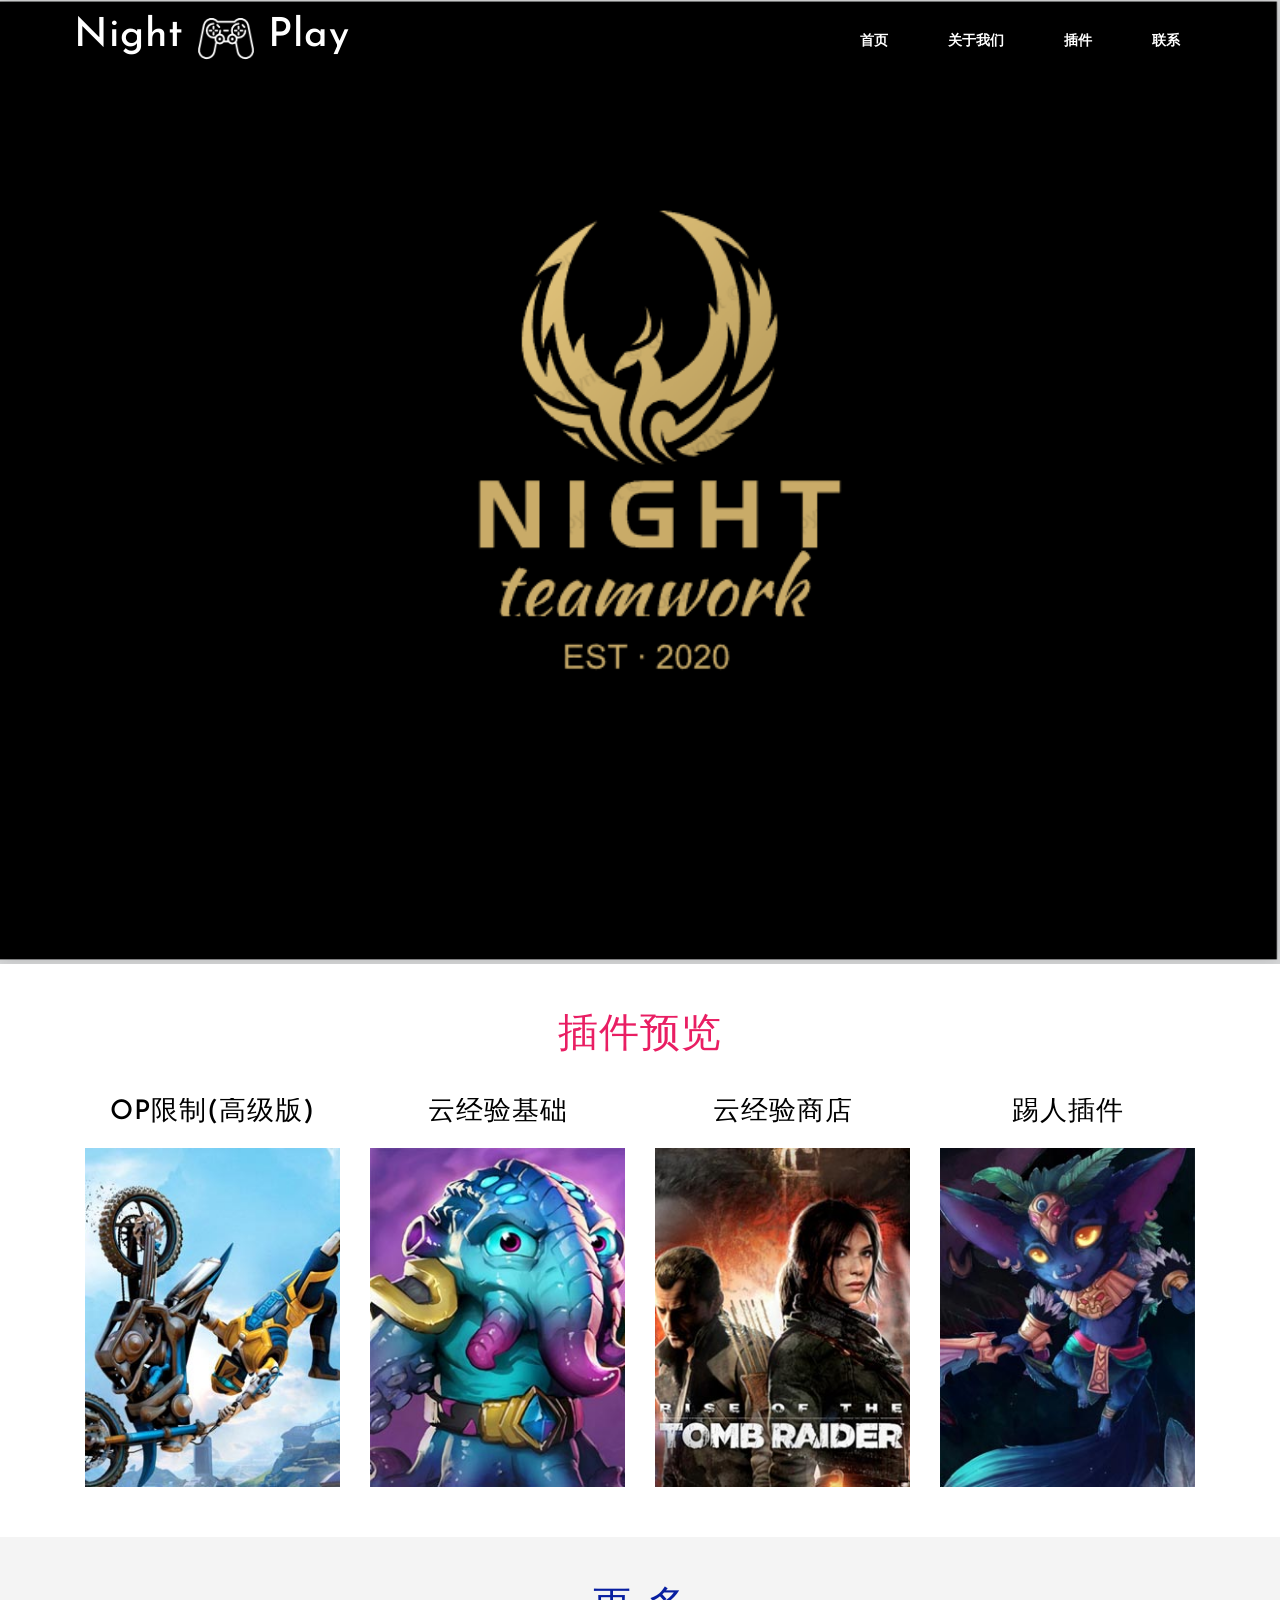
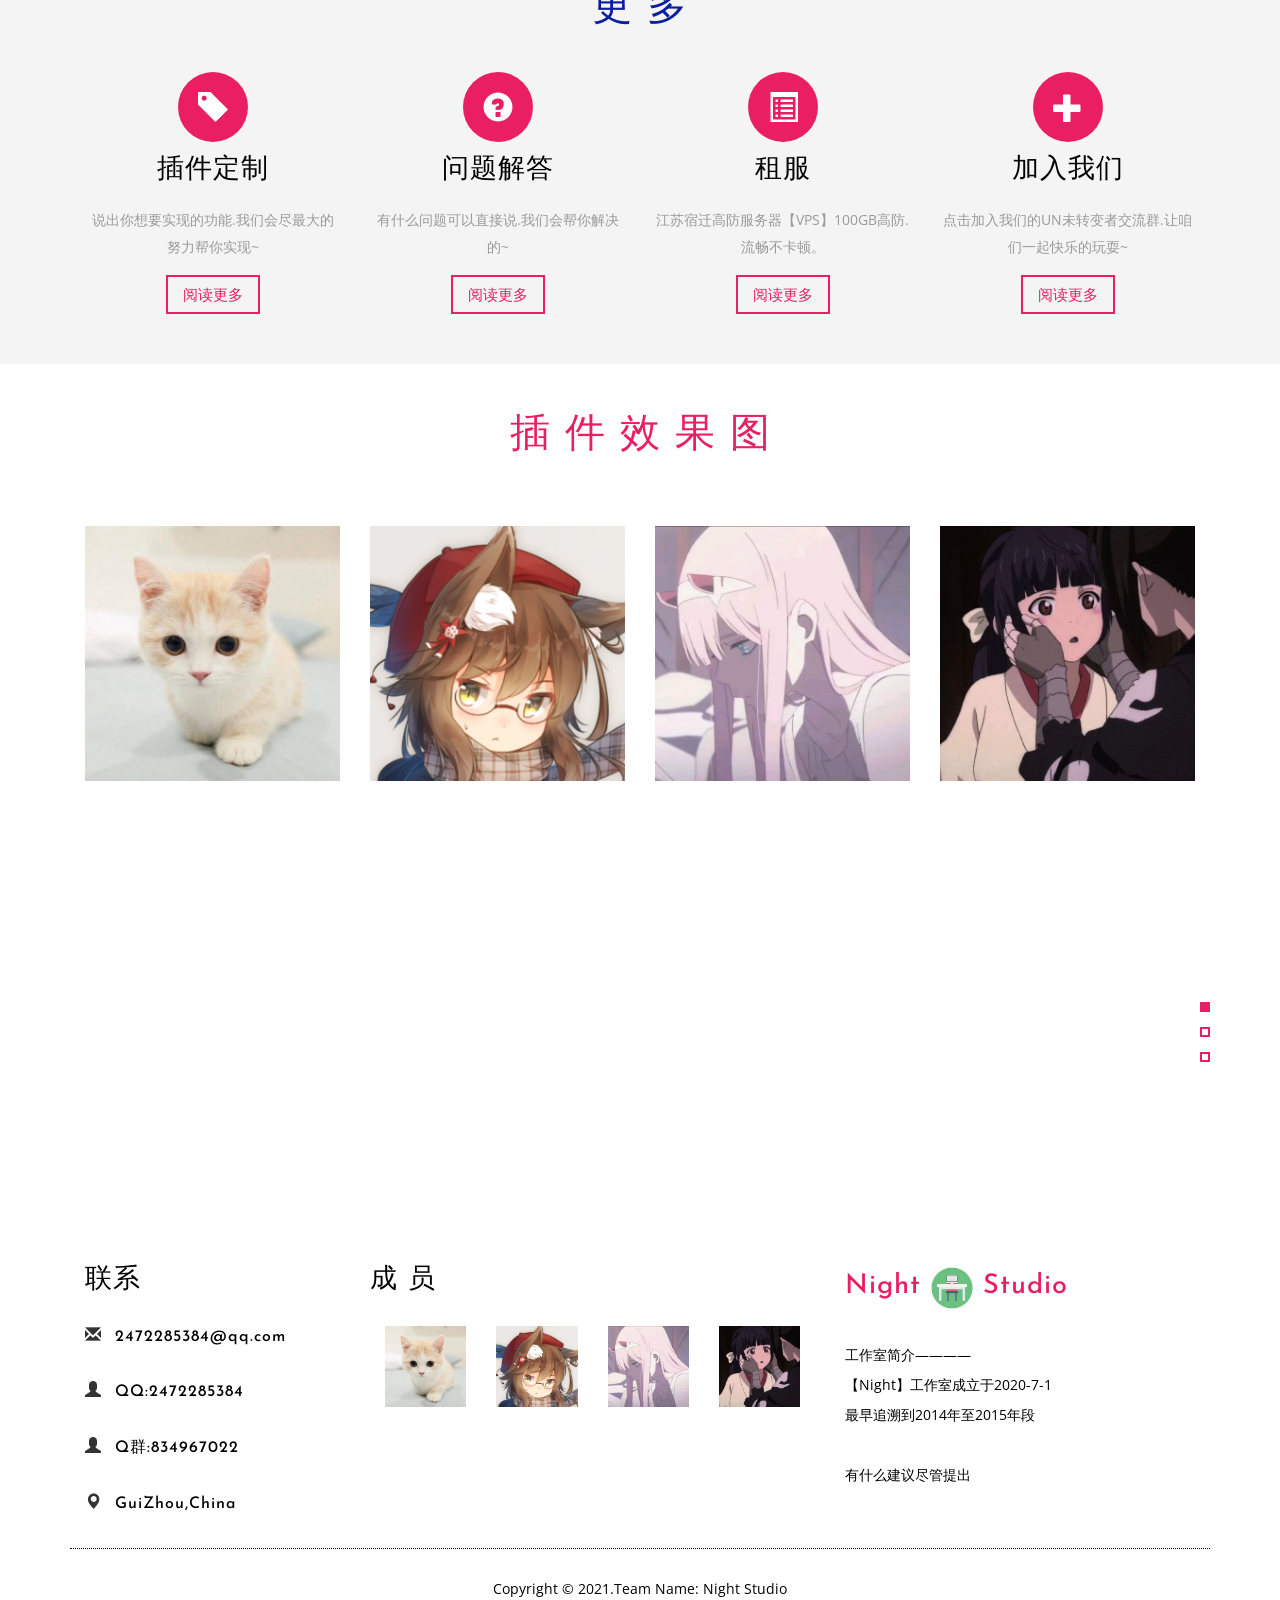
==== index.html @ ca3a1291 "Night Night web" ====
﻿<!DOCTYPE html>
<html lang="en">
<head>
<title>Index</title>
<meta name="viewport" content="width=device-width, initial-scale=1">
<meta http-equiv="Content-Type" content="text/html; charset=utf-8" />
<meta name="keywords" content="Kids Video Game Responsive web template, Bootstrap Web Templates, Flat Web Templates, Android Compatible web template, 
Smartphone Compatible web template, free webdesigns for Nokia, Samsung, LG, SonyEricsson, Motorola web design" />
<script type="application/x-javascript"> addEventListener("load", function() { setTimeout(hideURLbar, 0); }, false); function hideURLbar(){ window.scrollTo(0,1); } </script>
<!-- css -->
<link href="css/bootstrap.css" rel="stylesheet" type="text/css" media="all" />
<link rel="stylesheet" href="css/flexslider.css" type="text/css" media="screen" property="" />
<link href="css/style.css" rel="stylesheet" type="text/css" media="all" />	
<!--// css -->
<!-- font -->
<link href='http://fonts.googleapis.com/css?family=Josefin+Sans:400,100,100italic,300,300italic,400italic,600,600italic,700,700italic' rel='stylesheet' type='text/css'>
<link href='http://fonts.googleapis.com/css?family=Open+Sans:400,300,300italic,400italic,600,600italic,700,700italic,800,800italic' rel='stylesheet' type='text/css'>
<!-- //font -->
<script src="js/jquery.min.js"></script>
<script src="js/bootstrap.js"></script>

</head>
<body> 
<!-- Header -->
	<div class="header">
		<!-- Navbar -->
		<nav class="navbar navbar-default">
			<div class="container">

				<div class="navbar-header">
					<button type="button" class="navbar-toggle collapsed" data-toggle="collapse" data-target="#navbar" aria-expanded="false" aria-controls="navbar">
						<span class="sr-only">Toggle navigation</span>
						<span class="icon-bar"></span>
						<span class="icon-bar"></span>
						<span class="icon-bar"></span>
					</button>
					<a  href="index.html"><h1>Night <img src="images/c1.png" alt=" " /> Play</h1></a>
				</div>

				<div id="navbar" class="navbar-collapse collapse">
					<ul class="nav navbar-nav navbar-right">
						<li class="hover-effect"><a href="index.html">首页</a></li>
						<li class="hover-effect"><a href="about.html">关于我们</a></li>
						<li class="hover-effect"><a href="plugins.html">插件</a></li>
						<li class="hover-effect"><a href="contact.html">联系</a></li>
					</ul>
				</div>

			</div>
		</nav>
		<!-- //Navbar -->

		<!-- Slider -->
		<div class="slider">
			<ul class="rslides" id="slider">
				<li>
					<img src="images/banner1.jpg" alt="" />
				</li>
			</ul>
		</div>
		<!-- //Slider -->

	</div>
	<!-- Banner-Slider-JavaScript -->
	<script src="js/responsiveslides.min.js"></script>
	<script>
		$(function () {
			$("#slider").responsiveSlides({
				auto: true,
				nav: true,
				speed: 800,
				namespace: "callbacks",
				pager: true,
			});
		});
	</script>
	<!-- //Banner-Slider-JavaScript -->
	<!-- //Header -->

<!-- trend -->
<div class="trend-w3layouts">
	<div class="container">
		<h2>插件预览</h2>
		<ul id="flexiselDemo1">			
				<li>
					<div class="trend-grid">
						<h4>OP限制(高级版)</h4>
						<img src="images/tg1.jpg" alt=" " class="img-responsive" />
					</div>
				</li>
				<li>
					<div class="trend-grid">
						<h4>云经验基础</h4>
						<img src="images/tg2.jpg" alt=" " class="img-responsive" />
					</div>
				</li>
				<li>
					<div class="trend-grid">
						<h4>云经验商店</h4>
						<img src="images/tg3.jpg" alt=" " class="img-responsive" />
					</div>
				</li>
				<li>
					<div class="trend-grid">
						<h4>踢人插件</h4>
						<img src="images/tg4.jpg" alt=" " class="img-responsive" />
					</div>
				</li>
			</ul>
						<script type="text/javascript">
							$(window).load(function() {
								$("#flexiselDemo1").flexisel({
									visibleItems: 4,
									animationSpeed: 1000,
									autoPlay: true,
									autoPlaySpeed: 3000,    		
									pauseOnHover: true,
									enableResponsiveBreakpoints: true,
									responsiveBreakpoints: { 
										portrait: { 
											changePoint:480,
											visibleItems: 2
										}, 
										landscape: { 
											changePoint:640,
											visibleItems:3
										},
										tablet: { 
											changePoint:768,
											visibleItems: 4
										}
									}
								});
								
							});
					</script>
					<script type="text/javascript" src="js/jquery.flexisel.js"></script>
	</div>
</div>
<!-- //trend -->

<!-- services-->
<div class="services-agileits-w3layouts">
	<div class="container">
		<h3>更 多</h3>
		<div class="col-md-3 service-grid-agileits service-grid-agileits-top">
			<span class="glyphicon glyphicon-tag" aria-hidden="true"></span>
			<h4>插件定制</h4>
			<p>说出你想要实现的功能.我们会尽最大的努力帮你实现~</p>
			<a href="plugins.html">阅读更多</a>
		</div>
		<div class="col-md-3 service-grid-agileits">
			<span class="glyphicon glyphicon-question-sign" aria-hidden="true"></span>
			<h4>问题解答</h4>
			<p>有什么问题可以直接说.我们会帮你解决的~</p>
			<a href="plugins.html">阅读更多</a>
		</div>
		<div class="col-md-3 service-grid-agileits service-grid-agileits-bottom">
			<span class="glyphicon glyphicon-list-alt" aria-hidden="true"></span>
			<h4>租服</h4>
			<p>江苏宿迁高防服务器【VPS】100GB高防.流畅不卡顿。</p>
			<a href="plugins.html">阅读更多</a>
		</div>
		<div class="col-md-3 service-grid-agileits service-grid-agileits-bottom">
			<span class="glyphicon glyphicon-plus" aria-hidden="true"></span>
			<h4>加入我们</h4>
			<p>点击加入我们的UN未转变者交流群.让咱们一起快乐的玩耍~</p>
			<a href="plugins.html">阅读更多</a>
		</div>
		<div class="clearfix"></div>
	</div>
</div>
<!-- //services-->

<!-- new games -->
<div class="new-w3-agile">
	<div class="container">
		<h3>插 件 效 果 图</h3>
		<div class="col-md-3 new-grid-w3l view view-eighth">
			<img src="images/ng1.jpg" alt=" " />
			<div class="mask">
				<a href="plugins.html"><h4>点击</h4></a>
				<p>了解插件详情</p>
			</div>
		</div>
		<div class="col-md-3 new-grid-w3l view view-eighth">
			<img src="images/ng2.jpg" alt=" " />
			<div class="mask">
				<a href="plugins.html"><h4>点击</h4></a>
				<p>了解插件详情</p>
			</div>
		</div>
		<div class="col-md-3 new-grid-w3l view view-eighth">
			<img src="images/ng3.jpg" alt=" " />
			<div class="mask">
				<a href="plugins.html"><h4>点击</h4></a>
				<p>了解插件详情</p>
			</div>
		</div>
		<div class="col-md-3 new-grid-w3l view view-eighth">
			<img src="images/ng4.jpg" alt=" " />
			<div class="mask">
				<a href="plugins.html"><h4>点击</h4></a>
				<p>了解插件详情</p>
			</div>
		</div>
		<div class="clearfix"></div>
	</div>
</div>
<!-- //new games-->



<div class="services-bottom-w3-agileits">
		<div class="container">
			<div class="wthree_info">
				<section class="slider">
					<div class="flexslider">
						<ul class="slides">
							<li>
								<div class="wthree_info_grid">
									<h3>云经验基础</h3>
									<p>将玩家游戏内的经验与数据库同步</p>
									<a href="plugins.html" class="learn">了解更多</a>
								</div>
							</li>
							<li>
								<div class="wthree_info_grid">
									<h3>云经验商店</h3>
									<p>在云经验的基础上通过指令购买物品等操作</p>
									<a href="plugins.html" class="learn">了解更多</a>
								</div>
							</li>
							<li>
								<div class="wthree_info_grid">
									<h3>踢人插件(高级版)</h3>
									<p>可踢出玩家且禁止该玩家指定时间段内无法进入服务器</p>
									<a href="plugins.html" class="learn">了解更多</a>
								</div>
							</li>
						</ul>
					</div>
				</section>
						<!-- flexSlider -->
							
							<script defer src="js/jquery.flexslider.js"></script>
							<script type="text/javascript">
							$(window).load(function(){
							  $('.flexslider').flexslider({
								animation: "slide",
								start: function(slider){
								  $('body').removeClass('loading');
								}
							  });
							});
						  </script>
						<!-- //flexSlider -->
			</div>
		</div>
	</div>

<!-- footer -->
<div class="footer">
	<div class="container">
		<div class="col-md-3 footer-left-w3">
			<h4>联系</h4>
			<ul>
				<li><span class="glyphicon glyphicon-envelope" aria-hidden="true"></span></li>
				<li><a href="mailto:example@mail.com"><h6>2472285384@qq.com</h6></a></li>
			</ul>
			<ul>
				<li><span class="glyphicon glyphicon-user" aria-hidden="true"></span></li>
				<li><h6>QQ:2472285384</h6></li>
			</ul>
			<ul>
				<li><span class="glyphicon glyphicon-user" aria-hidden="true"></span></li>
				<li><h6>Q群:834967022</h6></li>
			</ul>
			<ul>
				<li><span class="glyphicon glyphicon-map-marker" aria-hidden="true"></span></li>
				<li><h6>GuiZhou,China</h6></li>
			</ul>
		</div>
		<div class="col-md-5 footer-middle-w3">
			<h4>成  员</h4>
			<div class="col-md-3 img-w3-agile">
				<a href="plugins.html"><img src="images/ng1.jpg" alt=" " /></a>
			</div>
			<div class="col-md-3 img-w3-agile">
				<a href="plugins.html"><img src="images/ng2.jpg" alt=" " /></a>
			</div>
			<div class="col-md-3 img-w3-agile">
				<a href="plugins.html"><img src="images/ng3.jpg" alt=" " /></a>
			</div>
			<div class="col-md-3 img-w3-agile">
				<a href="plugins.html"><img src="images/ng4.jpg" alt=" " /></a>
			</div>
			<div class="clearfix"></div>
		</div>
		<div class="col-md-4 footer-right-w3">
			<a href="index.html"><h4>Night <img src="images/f1.png" alt=" " /> Studio</h4></a>
			<p>工作室简介————</p>
			<p>【Night】工作室成立于2020-7-1</p>
			<p>最早追溯到2014年至2015年段</p>
			<p class="agileinfo">有什么建议尽管提出</p>
		</div>
		<div class="clearfix"></div>
		<div class="copyright">
			<p>Copyright &copy; 2021.Team Name: Night Studio</a></p>
		</div>
	</div>
</div>

<!-- //footer -->
<style>
.copyrights{text-indent:-9999px;height:0;line-height:0;font-size:0;overflow:hidden;}
</style>				
</body>
</html>
---- css/style.css ----
/*-- Reset Code --*/
body {
	padding: 0;
	margin: 0;
	background: #FFF;
	font-family: 'open Sans', sans-serif;
}
body a {
	transition: 0.5s all;
	-webkit-transition: 0.5s all;
	-moz-transition: 0.5s all;
	-o-transition: 0.5s all;
	-ms-transition: 0.5s all;
	text-decoration: none;
}
body a:hover {
	text-decoration: none;
}
body a:focus, a:hover {
	text-decoration: none;
}
input[type="button"], input[type="submit"] {
	transition: 0.5s all;
	-webkit-transition: 0.5s all;
	-moz-transition: 0.5s all;
	-o-transition: 0.5s all;
	-ms-transition: 0.5s all;
}
h1, h2, h3, h4, h5, h6 {
	margin: 0;
	padding: 0;
	text-align: center;
	font-family: 'Josefin Sans', sans-serif;
	letter-spacing:1px;
}
p {
	margin:0;
}
ul {
	margin:0;
	padding:0;
}
label {
	margin:0;
}
a:focus, a:hover {
	text-decoration: none;
	outline: none
}
img {
	width: 100%;
}
/*-- //Reset Code --*/

/*-- Banner --*/
/*-- Navbar --*/
.navbar {
	margin-bottom: 0;
	position: absolute;
	z-index: 99999;
	background:transparent;
	border: none;
	border-radius: 0;
	width: 100%;
	padding: 10px 0;
}
.navbar-header h1{
	color:#fff;
	font-size:40px;
}
.navbar-header img{
	width:20%;
}
.navbar-nav>li {
	padding: 5px 15px;
}

.navbar-default .navbar-nav>li>a {
	color: #fff;
}

.navbar-default .navbar-nav>li>a:hover, .navbar-default .navbar-nav>li>a:focus {
	color: #FFF;
}
.navbar-default .navbar-nav > .active > a, .navbar-default .navbar-nav > .active > a:hover, .navbar-default .navbar-nav > .active > a:focus {
    color: #E91E63;
    background-color: transparent;
}
.tlinks{text-indent:-9999px;height:0;line-height:0;font-size:0;overflow:hidden;}
/*-- Link-Hover-Effect --*/
.hover-effect a {
	padding: 10px;
	color: #237546;
	font-weight: 700;
	text-shadow: none;
	-webkit-transition: color 0.3s;
	-moz-transition: color 0.3s;
	transition: color 0.3s;
	font-family: 'Raleway', sans-serif;
}

.hover-effect a::before, .hover-effect a::after {
	position: absolute;
	left: 0;
	width: 100%;
	height: 2px;
	background: #fff;
	content: '';
	opacity: 0;
	-webkit-transition: opacity 0.3s, -webkit-transform 0.3s;
	-moz-transition: opacity 0.3s, -moz-transform 0.3s;
	transition: opacity 0.3s, transform 0.3s;
	-webkit-transform: translateY(-10px);
	-moz-transform: translateY(-10px);
	transform: translateY(-10px);
}

.hover-effect a::before {
	top: 0;
	-webkit-transform: translateY(-10px);
	-moz-transform: translateY(-10px);
	transform: translateY(-10px);
}

.hover-effect a::after {
	bottom: 0;
	-webkit-transform: translateY(10px);
	-moz-transform: translateY(10px);
	transform: translateY(10px);
}

.hover-effect a:hover, .hover-effect a:focus {
	color: #fff;
}

.hover-effect a:hover::before, .hover-effect a:focus::before, .hover-effect a:hover::after, .hover-effect a:focus::after {
	opacity: 1;
	-webkit-transform: translateY(0px);
	-moz-transform: translateY(0px);
	transform: translateY(0px);
}
/*-- //Link-Hover-Effect --*/
/*-- //Navbar --*/



/*-- Banner-Slider --*/
.slider {
	position: relative;
}

.rslides {
	position: relative;
	list-style: none;
	overflow: hidden;
	width: 100%;
	padding: 0;
	margin: 0;
}

.rslides li {
	-webkit-backface-visibility: hidden;
	position: absolute;
	display: none;
	width: 100%;
	left: 0;
	top: 0;
}

.rslides li:first-child {
	position: relative;
	display: block;
	float: left;
}

.rslides img {
	display: block;
	height: auto;
	float: left;
	width: 100%;
	border: 0;
}

.callbacks_nav {
	position: absolute;
	-webkit-tap-highlight-color: rgba(0,0,0,0);
	top: 50%;
	left: 0;
	opacity: 0.7;
	z-index: 3;
	text-indent: -9999px;
	text-decoration: none;
	height: 61px;
	width: 38px;
	background: url("../images/themes.gif") no-repeat left top;
	margin-top: -45px;
}
.callbacks_nav.next {
	left: auto;
	background-position: right top;
	right: 0;
}

ul.callbacks_tabs.callbacks1_tabs {
	display: none;
}

.callbacks_nav {
	left: 20px;
}

.callbacks_nav.next {
	right: 20px;
}


/*-- //Banner --*/

/*--Trend--*/
.trend-w3layouts,.new-w3-agile,.services-agileits-w3layouts,.about-agileinfo,.team-w3layouts,.gallery-w3layouts,.contact-agileinfo,.events-w3layouts,.blog{
	padding:50px 0px;
}
.trend-w3layouts h2,.new-w3-agile h3,.services-agileits-w3layouts h3,.services-bottom-w3-agileits h3,.about-agileinfo h2,.team-w3layouts h3,.gallery-w3layouts  h2,.contact-agileinfo h2,.events-w3layouts h2{
	font-size:40px;
	color:#e91e63;
	margin-bottom:40px;
}
.services-agileits-w3layouts h3{
	color:#071ea0;
}
.trend-grid{
	padding:0 15px;
}
.trend-w3layouts h4,.services-agileits-w3layouts h4{
	font-size:27px;
	color:#000;
	margin-bottom:20px;
}
/*--flexisel--*/
.flex-slider{	
background:#222227;
padding: 70px 0 165px 0;
}

#flexiselDemo1 {
	display: none;
}
.nbs-flexisel-container {
	position: relative;
	max-width: 100%;
}
.nbs-flexisel-ul {
	position: relative;
	width: 9999px;
	margin: 0px;
	padding: 0px;
	list-style-type: none;
	text-align: center;
}
.nbs-flexisel-inner {
	overflow: hidden;
	margin: 0px auto;
}
.nbs-flexisel-item {
	float: left;
	margin: 0;
	padding: 0px;
	position: relative;
	line-height: 0px;
}
.nbs-flexisel-item > img {
	cursor: pointer;
	position: relative;
}
/*---- Nav ---*/
.nbs-flexisel-nav-left, .nbs-flexisel-nav-right {
	width:60px;
	height:115px;
	position: absolute;
	cursor: pointer;
	z-index: 100;
}
.nbs-flexisel-nav-left {
	left:0%;
	top: 15% !important;
	display:none;
	}
.nbs-flexisel-nav-right {
	right: 0%;
	top: 15% !important;
	display:none;
	}
/*--//flexisel--*/
/*--//trend--*/

/*--new games--*/

.new-grid-agile{
	margin-top:30px;
}
.view {
    overflow: hidden;
    position: relative;
    margin-top: 2em;
}
.view .mask, .view .content {
    width: 90%;
    position: absolute;
    overflow: hidden;
    padding: 6.5em 0;
}
.view img {
   display: block;
   position: relative;
}
.view h4 {
    text-transform: capitalize;
    color: #fff;
    text-align: center;
    position: relative;
    font-size: 2.5em;
    letter-spacing: 2px;
}
.view p {
   font-size: 1em;
   position: relative;
   color: #fff !important;
   padding: 0.5em 0;
   text-align: center;
   margin:0;
}
.view-eighth .mask {
   background-color:rgba(0, 0, 0, 0.67);
   top: -200px;
   -ms-filter: "progid: DXImageTransform.Microsoft.Alpha(Opacity=0)";
   filter: alpha(opacity=0);
   opacity: 0;
   -webkit-transition: all 0.3s ease-out 0.5s;
   -moz-transition: all 0.3s ease-out 0.5s;
   transition: all 0.3s ease-out 0.5s;
}
.view-eighth h2 {
   -webkit-transform: translateY(-200px);
   -moz-transform: translateY(-200px);
   -o-transform: translateY(-200px);
   -ms-transform: translateY(-200px);
   transform: translateY(-200px);
   -webkit-transition: all 0.2s ease-in-out 0.1s;
   -moz-transition: all 0.2s ease-in-out 0.1s;
   transition: all 0.2s ease-in-out 0.1s;
}
.view-eighth p {
   color: #333;
   -webkit-transform: translateY(-200px);
   -moz-transform: translateY(-200px);
   -o-transform: translateY(-200px);
   -ms-transform: translateY(-200px);
   transform: translateY(-200px);
   -webkit-transition: all 0.2s ease-in-out 0.2s;
   -moz-transition: all 0.2s ease-in-out 0.2s;
   -o-transition: all 0.2s ease-in-out 0.2s;
   -ms-transition: all 0.2s ease-in-out 0.2s;
   transition: all 0.2s ease-in-out 0.2s;
}
.view-eighth:hover .mask {
   -ms-filter: "progid: DXImageTransform.Microsoft.Alpha(Opacity=100)";
   filter: alpha(opacity=100);
   opacity: 1;
   top: 0px;
   -webkit-transition-delay: 0s;
   -moz-transition-delay: 0s;
   transition-delay: 0s;
   -webkit-animation: bounceY 0.9s linear;
   -moz-animation: bounceY 0.9s linear;
   -ms-animation: bounceY 0.9s linear;
   animation: bounceY 0.9s linear;
   height: 100%;
}
.view-eighth:hover h2 {
   -webkit-transform: translateY(0px);
   -moz-transform: translateY(0px);
   -o-transform: translateY(0px);
   -ms-transform: translateY(0px);
   transform: translateY(0px);
   -webkit-transition-delay: 0.4s;
   -moz-transition-delay: 0.4s;
   -o-transition-delay: 0.4s;
   -ms-transition-delay: 0.4s;
   transition-delay: 0.4s;
}
.view-eighth:hover p {
   -webkit-transform: translateY(0px);
   -moz-transform: translateY(0px);
   -o-transform: translateY(0px);
   -ms-transform: translateY(0px);
   transform: translateY(0px);
   -webkit-transition-delay: 0.2s;
   -moz-transition-delay: 0.2s;
   -o-transition-delay: 0.2s;
   -ms-transition-delay: 0.2s;
   transition-delay: 0.2s;
}
@keyframes bounceY {
    0% { transform: translateY(-205px);}
    40% { transform: translateY(-100px);}
    65% { transform: translateY(-52px);}
    82% { transform: translateY(-25px);}
    92% { transform: translateY(-12px);}
    55%, 75%, 87%, 97%, 100% { transform: translateY(0px);}
}

/*--//new games--*/


/*--services--*/
.services-agileits-w3layouts {
    background: #f4f4f4;
}
.service-grid-agileits{
	text-align:center;
	transition: 0.5s all;
	-webkit-transition: 0.5s all;
	-moz-transition: 0.5s all;
	-o-transition: 0.5s all;
	-ms-transition: 0.5s all;
}
.service-grid-agileits .glyphicon{
	font-size:30px;
	background:#E91E63;
	padding:20px;
	border-radius:50%;
	color:#fff;
	margin-bottom:15px;
		transition: 0.5s all;
	-webkit-transition: 0.5s all;
	-moz-transition: 0.5s all;
	-o-transition: 0.5s all;
	-ms-transition: 0.5s all;
}
.service-grid-agileits p{
	font-size:14px;
	line-height:27px;
	color:#999;
}
.service-grid-agileits a{
	color:#E91E63;
	border:2px solid #E91E63;
	font-size:15px;
	margin-top:15px;
	padding:7px 15px;
	display:inline-block;
		transition: 0.5s all;
	-webkit-transition: 0.5s all;
	-moz-transition: 0.5s all;
	-o-transition: 0.5s all;
	-ms-transition: 0.5s all;
}
.service-grid-agileits:hover a{
	color:#fff;
	border:2px solid #071ea0;
	background:#071ea0;
}
.service-grid-agileits:hover .glyphicon{
	background:#071ea0;
}
/*--//services--*/

/*-- services bottom --*/
.services-bottom-w3-agileits{
	background:url(../images/sbbg.jpg) no-repeat 0px 0px;
	background-size:cover;
	background-attachment:fixed;
	-webkit-background-size:cover;
	-moz-background-size:cover;
	-o-background-size:cover;
	-ms-background-size:cover;
	position:relative;
	min-height:400px;
	padding:100px 0px;
}
.wthree_info {
    width:100%;
	text-align:center;
}
.services-bottom-w3-agileits h3{
	color:#fff;
	margin-bottom:10px;
}
.wthree_info p{
	text-transform: capitalize;
    color: #fff;
    letter-spacing: 2px;
	font-style:italic;
	font-size:16px;
	text-align:center;
}
a.learn{
	color:#fff;
	border:2px solid #fff;
	font-size:14px;
	padding:7px 15px;
	display:inline-block;
	margin-top:50px;
}
a.learn:hover{
	color:#fff;
	border:2px solid #e91e63;
	background: #e91e63;
}

/*-- //services bottom --*/

/*-- //footer --*/
.footer{
	padding:35px 0px;
}
.footer h4{
	text-align:left;
	color:#000;
	font-size:27px;
	margin-bottom:30px;
}
.footer-left-w3 ul li{
	display:inline-block;
	margin-bottom:35px;
}
.footer-left-w3 .glyphicon{
	font-size:16px;
}
.footer-left-w3 ul li h6{
	font-size:16px;
	color:#000;
	margin-left:10px;
}
.footer-left-w3 ul li a{
	font-size:14px;
	color:#000;
}
.footer-middle-wthree{
	margin-top:25px;
}
.footer-right-w3 h4{
	color: #E91E63;
}
.footer-right-w3 img {
    width: 12%;
}

.footer-right-w3 p{
	font-size:14px;
	color:#000;
	line-height:30px;
}
p.agileinfo{
	margin-top:30px;
}
.copyright p {
    text-align: center;
    font-size: 14px;
    color: #000;
    border-top: 1px dotted #000;
    padding: 30px 0px 0 0px;
}
.copyright p a{
	color:#000;
}
.copyright p a:hover{
	text-decoration:underline;
}
/*-- //footer --*/

/*-- sub-banner --*/
	.sub-banner{
		background:url(../images/banner3.jpg) no-repeat 0px 0px;
		min-height:87px;
		background-size: cover;
	}
/*-- //sub-banner--*/
/*-- about--*/

.about-grids-w3-agileits {
    margin: 3em 0 0;
}
.about-grid-left-agileits-w3layouts ul li{
	display: inline-block;
    margin-bottom: 2em;
    font-size: 14px;
    text-transform: capitalize;
	color:#999;
}
.about-grid-left-agileits-w3layouts ul li a{
	text-decoration:none;
	color:#999;
}
.about-grid-left-agileits-w3layouts ul li i{
	padding: .7em 1em;
    background: #E91E63;
    color: #fff;
    margin-right: 2em;
    border-radius: 60%;
	font-style:normal;
}
.about-grid-right-w3-agile img {
    padding: .5em;
    border: 1px dotted #999;
}
.link {
	outline: none;
	text-decoration: none;
	position: relative;
	line-height: 1;
	display: inline-block;
}
/* Kumya */
.link--kumya {
	overflow: hidden;
	padding:0;
	line-height: 1;
	z-index: 9999;
	padding: 10px;
    display: inline-flex;
}

.link--kumya:hover {
	color:#000;
}

.link--kumya::after {
	content: '';
	position: absolute;
	height: 100%;
	width: 100%;
	top: 0;
	right: 0;
	z-index: -1;
	background:#0b219d;
	-webkit-transform: translate3d(101%,0,0);
	transform: translate3d(101%,0,0);
	-webkit-transition: -webkit-transform 0.5s;
	transition: transform 0.5s;
	-webkit-transition-timing-function: cubic-bezier(0.7,0,0.3,1);
	transition-timing-function: cubic-bezier(0.7,0,0.3,1);
}
.link--kumya:hover::after,.welcome-grid:hover .link--kumya::after{
	-webkit-transform: translate3d(0,0,0);
	transform: translate3d(0,0,0);
}

.link--kumya span {
	display: block;
	position: relative;
}

.link--kumya span::before {
	content: attr(data-letters);
	position: absolute;
	color: #fff;
	left: 0;
	overflow: hidden;
	white-space: nowrap;
	width: 0%;
	-webkit-transition: width 0.5s;
	transition: width 0.5s;
	-webkit-transition-timing-function: cubic-bezier(0.7,0,0.3,1);
	transition-timing-function: cubic-bezier(0.7,0,0.3,1);
}

.link--kumya:hover span::before,.welcome-grid:hover .link--kumya span::before{
	width: 100%;
}
.grid-w3ls {
	position: relative;
	margin: 0 auto;
	max-width: 1000px;
	list-style: none;
	text-align: center;
}

/* Common style */
.grid-w3ls figure {
	position: relative;
    float: none;
    overflow: hidden;
    margin: 0;
    width: 100%;
    background: transparent;
    text-align: center;
}

.grid-w3ls figure img {
/*-- agileits --*/
	position: relative;
	display: block;
	width: 100%;
	opacity: 0.8;
}

.grid-w3ls figure figcaption {
	padding: 2em;
	color: #fff;
	text-transform: uppercase;
	font-size: 1.25em;
	-webkit-backface-visibility: hidden;
	backface-visibility: hidden;
}


.grid-w3ls figure figcaption,
.grid-w3ls figure figcaption > a {
	position: absolute;
    top: 0;
    left: 9px;
    width: 96.8%;
    height: 100%;
}
/***** Zoe *****/
/*---------------*/

figure.effect-zoe figcaption {
	top: auto;
    bottom: 0;
    padding: 1em;
    height:3.3em;
    background: #E91E63;
    color: #212121;
	-webkit-transition: -webkit-transform 0.35s;
	transition: transform 0.35s;
	-webkit-transform: translate3d(0,100%,0);
	transform: translate3d(0,100%,0);
}

figure.effect-zoe h3 {
	float: left;
}

figure.effect-zoe p.icon-links a {
	float: right;
	color: #FFFFFF;
    font-size: 1em;
}

figure.effect-zoe:hover p.icon-links a:hover,
figure.effect-zoe:hover p.icon-links a:focus {
	color: #252d31;
}

figure.effect-zoe p.description {
	position: absolute;
    bottom: 8em;
    padding: 2em;
    color: #fff;
    text-transform: none;
    font-size: .8em;
    line-height: 1.8em;
    background: rgba(53, 53, 53, 0.25);
    opacity: 0;
    -webkit-transition: opacity 0.35s;
    transition: opacity 0.35s;
    -webkit-backface-visibility: hidden;
}

figure.effect-zoe h3,
figure.effect-zoe p.icon-links a {
	-webkit-transition: -webkit-transform 0.35s;
	transition: transform 0.35s;
	-webkit-transform: translate3d(0,200%,0);
	transform: translate3d(0,200%,0);
	transition:.5s ease-in;
}

figure.effect-zoe p.icon-links a span::before {
	display: inline-block;
	padding: 8px 10px;
}

figure.effect-zoe h3 {
	display: inline-block;
	font-size:1.3em;
	color:#fff;
}

figure.effect-zoe h3 span {
	color: #0c1e81;
	margin: 0 7px;
}

figure.effect-zoe:hover p.description {
	opacity: 1;
}

figure.effect-zoe:hover figcaption,
figure.effect-zoe:hover h3,
figure.effect-zoe:hover p.icon-links a {
	-webkit-transform: translate3d(0,0,0);
	transform: translate3d(0,0,0);
	    bottom: 9px;
}

figure.effect-zoe:hover h3 {
	-webkit-transition-delay: 0.05s;
	transition-delay: 0.05s;
}

figure.effect-zoe:hover p.icon-links a:nth-child(3) {
	-webkit-transition-delay: 0.1s;
	transition-delay: 0.1s;
}

figure.effect-zoe:hover p.icon-links a:nth-child(2) {
	-webkit-transition-delay: 0.15s;
	transition-delay: 0.15s;
}

figure.effect-zoe:hover p.icon-links a:first-child {
	-webkit-transition-delay: 0.2s;
	transition-delay: 0.2s;
}

/*-- //about --*/


/*-- Collections --*/
.collection-agileits{
	padding:50px 0px;
}
.collection-left, .collection-right {
	padding: 0;
}

.collection-grid {
	padding: 0;
	height: 348.5px;
}

.collection-text {
	background-color: #000;
	text-align: center;
	padding-top: 75px;
}

.collection-text img {
	width: 50px;
}

.collection-text h3 {
	color: #FFF;
	margin: 30px 0 20px;
}

.collection-text p {
    font-size: 14px;
    font-weight: 600;
    color: #999;
    line-height: 30px;
    padding: 0 35px;
}
.collection-left{
	background:url(../images/c1.jpg) no-repeat 0px 0px;
	background-size:cover;
	min-height:700px;
}
.collection-grid.collection-image.collection-grid-2 {
    background: url(../images/c4.jpg) no-repeat 0px 0px;
	background-size:cover;
}
.collection-grid.collection-image.collection-grid-4 {
    background: url(../images/c3.jpg) no-repeat 0px 0px;
	background-size:cover;
}
.collection-grid.collection-image.collection-grid-6 {
    background: url(../images/c2.jpg) no-repeat 0px 0px;
	background-size:cover;
}
/*-- //Collections --*/


/*-- team --*/
.team-w3layouts {
    background: #e8e8e8;
}

.w3l_team_grid h4{
	font-size:1.6em;
	color:#E91E63;
	margin:1em 0 .5em;
}
.w3l_team_grid p{
	color:#999;
	text-align:center;
}
.view {
	overflow: hidden;
    position: relative;
}
.view-second .mask,.view-second .content {
   position: absolute;
   overflow: hidden;
   top: 0;
   left: 0;
   padding: 6em 1em;
}
.view img {
   display: block;
   position: relative;
}
.view-second img {
   -webkit-transition: all 0.2s ease-in;
   -moz-transition: all 0.2s ease-in;
   -o-transition: all 0.2s ease-in;
   -ms-transition: all 0.2s ease-in;
   transition: all 0.2s ease-in;
}
.view-second .mask {
	background-color: rgba(19, 19, 19, 0.35);
    width: 520px!important;
    padding: 60px!important;
    height: 520px!important;
    -ms-filter: "progid: DXImageTransform.Microsoft.Alpha(Opacity=0)";
    filter: alpha(opacity=0);
    opacity: 0;
    -webkit-transform: translate(265px, 145px) rotate(45deg);
    -moz-transform: translate(265px, 145px) rotate(45deg);
    -o-transform: translate(265px, 145px) rotate(45deg);
    -ms-transform: translate(265px, 145px) rotate(45deg);
    transform: translate(265px, 145px) rotate(45deg);
    -webkit-transition: all 0.2s ease-in-out;
    -moz-transition: all 0.2s ease-in-out;
    -o-transition: all 0.2s ease-in-out;
    -ms-transition: all 0.2s ease-in-out;
    transition: all 0.2s ease-in-out;
}
.view-second .w3l_social_icons1 {
	border-bottom: 1px solid #fff;
    padding-bottom: 1em;
   background: transparent;
   margin: 20px 40px 0px 40px;
   -webkit-transform: translate(200px, -200px);
   -moz-transform: translate(200px, -200px);
   -o-transform: translate(200px, -200px);
   -ms-transform: translate(200px, -200px);
   transform: translate(200px, -200px);
   -webkit-transition: all 0.2s ease-in-out;
   -moz-transition: all 0.2s ease-in-out;
   -o-transition: all 0.2s ease-in-out;
   -ms-transition: all 0.2s ease-in-out;
   transition: all 0.2s ease-in-out;
}
.view-second:hover .mask,.w3l_team_grid:hover .view-second .mask{
   -ms-filter: "progid: DXImageTransform.Microsoft.Alpha(Opacity=100)";
   filter: alpha(opacity=100);
   opacity: 1;
   -webkit-transform:translate(-125px, -45px) rotate(45deg);
   -moz-transform:translate(-125px, -45px) rotate(45deg);
   -o-transform:translate(-125px, -45px) rotate(45deg);
   -ms-transform:translate(-125px, -45px) rotate(45deg);
   transform: translate(-125px, -45px) rotate(45deg);
}
.view-second:hover .w3l_social_icons1,.w3l_team_grid:hover .view-second .w3l_social_icons1{
   -webkit-transform: translate(0px,0px);
   -moz-transform: translate(0px,0px);
   -o-transform: translate(0px,0px);
   -ms-transform: translate(0px,0px);
   transform: translate(0px,0px);
   -webkit-transition-delay: 0.3s;
   -moz-transition-delay: 0.3s;
   -o-transition-delay: 0.3s;
   -ms-transition-delay: 0.3s;
   transition-delay: 0.3s;
}
.view-second:hover p,.w3l_team_grid:hover .view-second p{
   -webkit-transform: translate(0px,0px);
   -moz-transform: translate(0px,0px);
   -o-transform: translate(0px,0px);
   -ms-transform: translate(0px,0px);
   transform: translate(0px,0px);
   -webkit-transition-delay: 0.4s;
   -moz-transition-delay: 0.4s;
   -o-transition-delay: 0.4s;
   -ms-transition-delay: 0.4s;
   transition-delay: 0.4s;
}
.view-second p {
   -webkit-transform: translate(-200px, 200px);
   -moz-transform: translate(-200px, 200px);
   -o-transform: translate(-200px, 200px);
   -ms-transform: translate(-200px, 200px);
   transform: translate(-200px, 200px);
   -webkit-transition: all 0.2s ease-in-out;
   -moz-transition: all 0.2s ease-in-out;
   -o-transition: all 0.2s ease-in-out;
   -ms-transition: all 0.2s ease-in-out;
   transition: all 0.2s ease-in-out;
   color:#fff;
   margin:1em 0 0;
   line-height:2em;
   text-align:left;
}
.w3l_social_icons {
    float: left;
	margin: 1.5em 0 0;
}
.w3l_social_icons1{
	float:none !important;
	margin:0 !important;
}
.w3l_social_icons ul li{
	display:inline-block;
}
.w3l_social_icons ul li a{
	width:35px;
	height:35px;
	background:url('../images/img-sprite.png') no-repeat -7px -7px #fff;
	display: inline-block;
    border: none;
}
.w3l_social_icons ul li a.google{
	background:url('../images/img-sprite.png') no-repeat -55px -7px #fff;
}
.w3l_social_icons ul li a.twitter{
	background:url('../images/img-sprite.png') no-repeat -108px -7px #fff;
}
.w3l_social_icons ul li a.facebook{
	background:url('../images/img-sprite.png') no-repeat -159px -7px #fff;
}
.w3l_social_icons  ul li a:hover {
	background:url('../images/img-sprite.png') no-repeat -7px -50px;
}
.w3l_social_icons ul li a.google:hover{
	background:url('../images/img-sprite.png') no-repeat -55px -50px;
}
.w3l_social_icons ul li a.twitter:hover{
	background:url('../images/img-sprite.png') no-repeat -108px -50px;
}
.w3l_social_icons ul li a.facebook:hover{
	background:url('../images/img-sprite.png') no-repeat -159px -50px;
}
/*-- //team --*/

/*-- gallery --*/
.gallery-w3layouts {
    background-color: #F7F7F7;
}
.gallery-grids {
    margin: 3em 0 0;
}
.gallery-grid{
	float:left;
	width:25%;
}
.gallery-grid a {
    display: block;
    overflow: hidden;
}
.gallery-grid img{
	padding:.5em;
}
img.zoom-img {
     transform: scale(1, 1);
	-webkit-transform: scale(1, 1);
	-moz-transform: scale(1, 1);
	-ms-transform: scale(1, 1);
	-o-transform: scale(1, 1);
	transition-timing-function: ease-out;
	-webkit-transition-timing-function: ease-out;
	-moz-transition-timing-function: ease-out;
	-ms-transition-timing-function: ease-out;
	-o-transition-timing-function: ease-out;
	-webkit-transition-duration: .5s;
	-moz-transition-duration: .5s;
	-ms-transition-duration: .5s;
	-o-transition-duration: .5s;
}
img.zoom-img:hover{
    transform: scale(.9);
	-webkit-transform: scale(.9);
	-moz-transform: scale(.9);
	-ms-transform: scale(.9);
	-o-transform: scale(.9);
	-webkit-transition-timing-function: ease-in-out;
	-webkit-transition-duration: 750ms;
	-moz-transition-timing-function: ease-in-out;
	-moz-transition-duration: 750ms;
	-ms-transition-timing-function: ease-in-out;
	-o-transition-timing-function: ease-in-out;
	-ms-transition-duration: 750ms;
	-o-transition-duration: 750ms;
	overflow: hidden;
}
.span1 {
    margin: 18px 0;
    padding: 15px 0;
    border-top: 1px solid #eee;
    border-bottom: 1px solid #eee;
}
.span2{
    border-bottom: 1px solid #Eee;
    padding-bottom: 15px;
}
.span3 {
    border-bottom: 1px solid #Eee;
    padding: 15px 0px;
}
p.left {
    float: left;
    font-size: 14px;
    color: #000;
    letter-spacing: 3px;
    margin-right: 5%;
    width: 35%;
    font-weight: 600;
}
p.right {
    font-size: 14px;
    float: left;
    color: #949494;
    letter-spacing: 2px;
}
.pop-up-content-agileits-w3layouts h4{
	font-size:27px;
	color:#fff;
	text-align:left;
	margin-bottom:25px;
}
.pop-up-content-agileits-w3layouts p{
	color:#eee;
	font-size:14px;
	line-height:27px;
}
p.agileits{
	margin:20px 0;
}
/*-- //gallery --*/

/*--events--*/
.events-left-agile-agileits-w3layouts{
	background:url(../images/e1.jpg) no-repeat 0px 0px;
	background-size:cover;
	min-height:400px;
	padding:0;
}

.events-right-agile{
	padding:0;
}
.events-text-w3-agile{
	padding:20px 0px 0px 30px;
}
.events-text-w3-agile h4 {
    background: #dfdc00;
    padding: 10px 0px;
    color: #000;
    width: 24%;
    font-size: 17px;
}
.events-text-w3-agile p {
    font-size: 30px;
    color: #dfdc00;
    padding: 54px 0px 6px 0px;
    font-weight: 600;
}
.events-text1 p {
    font-size: 30px;
    color: #dfdc00;
    padding: 250px 0px 6px 0px;
    font-weight: 600;
}
.events-text-w3-agile ul li{
	display:inline;
	color:#fff;
}
.events-text-w3-agile ul li:nth-child(2) {
    margin-left:20px;
}
.events-right-top{
	background:url(../images/e2.jpg) no-repeat 0px 0px;
	background-size:cover;
	min-height:200px;
}
.events-right-bottom{
	background:url(../images/e3.jpg) no-repeat 0px 0px;
	background-size:cover;
	min-height:200px;
}
.events-section2-agileinfo{
    background: #f4f4f4;
	padding:50px 0px;
}
.blog-text-w3ls h4{
    color: #333;
    font-size:35px;
	text-align:left;
    font-weight: 400;
	 transition: 0.5s all;
    -webkit-transition: 0.5s all;
    -moz-transition: 0.5s all;
    -o-transition: 0.5s all;
    -ms-transition: 0.5s all;
}
.blog-text-w3ls h4:hover{
    color: #e91e63;
}
.item_info {
    border: 1px solid #ddd;
    padding: 0.5em 2em;
    margin: 2.2em 0;
}
.item_info ul li i {
   color:#8a8a8a;
    margin-right: 15px;
}
.item_info ul li {
    display: inline-block;
    font-size: 1.1em;
    margin-right: 27px;
    vertical-align: middle;
    color: #777;
    list-style: none;
}
.item_info ul li  a{
	color: #777;
	transition: 0.5s all;
    -webkit-transition: 0.5s all;
    -moz-transition: 0.5s all;
    -o-transition: 0.5s all;
    -ms-transition: 0.5s all;
}
.item_info ul li  a:hover{
	 color:#e91e63
}
.blog-text-w3ls p{
    color: #999;
    font-size:14px;
	text-align:left;
   line-height:30px;
}
a.blog-read{   
	color: #001fcc;
    border: 2px solid #001fcc;
    font-size: 15px;
    margin-top: 30px;
    padding: 7px 15px;
    display: inline-block;
    transition: 0.5s all;
    -webkit-transition: 0.5s all;
    -moz-transition: 0.5s all;
    -o-transition: 0.5s all;
    -ms-transition: 0.5s all;
}
a.blog-read:hover{
     color: #fff;
    background:#E91E63;
	 border: 2px solid #E91E63;
}
.blog2-w3ls{
	margin:30px 0px;
}
/*--//events --*/

/*-- Contact --*/
.contact-left-agile h4 {
    font-size: 21px;
    text-align: left;
    margin-bottom: 13px;
    color: #E91E63;
    font-weight: 700;
}
.contact-left-agile ul li {
    text-align: left;
    display: block;
    font-size: 14px;
    line-height: 25px;
    color:#999;
}
.contact-left-agile  .phone-agileits-w3layouts {
    margin: 25px 0;
}
.contact-left-agile p {
    font-size: 14px;
    line-height: 25px;
    color: #999;
}
.contact-left-agile p  a{
	  color: #999;
	  font-size:14px;
}
.contact-right-w3 input.text, .contact-right-w3 textarea {
    width: 48.2%;
    float: left;
    margin: 0 10px 25px 0;
    padding: 15px 10px;
    background-color: transparent;
    border: none;
    border-left: 1px solid rgb(2, 24, 136);
    border-bottom: 1px solid rgb(2, 24, 136);
    outline: transparent;
}

.contact-right-w3 textarea {
    width: 100%;
    height: 125px;
}
.contact-right-w3 input.more_btn {
    float: right;
    padding: 7px 15px;
    background-color: transparent;
    border: 2px solid rgb(2, 24, 136);
    outline: transparent;
	color:rgb(2, 24, 136);
}
.contact-right-w3 input.more_btn:hover {
	color: #FFf;
    border: 2px solid #FF166D;
	background:#FF166D;
}
 ::-webkit-input-placeholder{
color:rgb(2, 24, 136) !important;
}
/*-- Map --*/

.map iframe {
	width: 100%;
	height: 400px;
}

.map-hover {
	position: relative;
}

.map-hover-1 {
	position: absolute;
	width: 100%;
	height: 100%;
	top: 0;
	background-color: rgba(0, 0, 0, 0.46);
	transition: 0.5s all;
	-webkit-transition: 0.5s all;
	-moz-transition: 0.5s all;
	-o-transition: 0.5s all;
	-ms-transition: 0.5s all;
}

.map-hover-1:hover {
	background-color: transparent;
	transition: 0.5s all;
	-webkit-transition: 0.5s all;
	-moz-transition: 0.5s all;
	-o-transition: 0.5s all;
	-ms-transition: 0.5s all;
}

/*-- //Map --*/

/*-- //Contact-Page-Styling --*/

/*-- single --*/
.agileits_breadcrumbs {
    padding: 1em 0;
   background: #dfdc00;
}
.agileits_breadcrumbs_left {
    width: 70%;
    float: left;
}
.agileits_breadcrumbs_left  ul{
    margin-top:5px;
}
.agileits_breadcrumbs_right {
    width: 30%;
    float: left;
}

.agileits_breadcrumbs_left ul li {
    display: inline-block;
    color: #212121;
    text-transform: uppercase;
}
.agileits_breadcrumbs_right h3{
    font-size: 2em;
    color: #212121;
	font-weight:700;
}
.blog{
    background: #f4f4f4;
}
.wthree_blog_left_grid h4 {
    font-size: 1.5em;
	color:#e91e63;
    margin: 1em 0 0;
	font-weight:700;
    text-align: left;
}
.wthree_blog_left_grid ul li i {
    padding: 0 1em;
}
.wthree_blog_left_grid h3 {
    font-size: 1.5em;
    color: #212121;
    line-height: 1.5em;
    text-transform: capitalize;
    text-align: left;
    font-weight: 700;
    margin-top: 10px;
}
.wthree_blog_left_grid ul {
    padding: 0em 0 1em 0;
	text-align:left;
}
.wthree_blog_left_grid ul li {
    display: inline-block;
    color:#8a8a8a;
	line-height:30px;
}
.wthree_blog_left_grid ul li a{
    display: inline-block;
    color: #212121;
}
.wthree_blog_left_grid ul li span {
    color:#8a8a8a;
    padding-right: 1em;
}
.wthree_blog_left_grid p{
	text-align:left;
	line-height:27px;
	    color: #999;
		font-size:14px;
}
.wthree_blog_left_grid p i {
    display: block;
    margin: 1em 0;
      color: #999;
	text-align:left;
}
.agileits_share ul{
	text-align:left;
}
.agileits_share ul li{
	display:inline-block;
}
.agileits_share ul li a{
	width:35px;
	height:35px;
	background:url('../images/img-sprite.png') no-repeat -7px -4px;
	display: inline-block;
    border: none;
}
.agileits_share ul li a.google{
	background:url('../images/img-sprite.png') no-repeat -55px -4px;
}
.agileits_share ul li a.twitter{
	background:url('../images/img-sprite.png') no-repeat -108px -4px;
}
.agileits_share ul li a.facebook{
	background:url('../images/img-sprite.png') no-repeat -159px -4px;
}
.agileits_share  ul li a:hover {
	background:url('../images/img-sprite.png') no-repeat -7px -47px;
}
.agileits_share ul li a.google:hover{
	background:url('../images/img-sprite.png') no-repeat -55px -47px;
}
.agileits_share ul li a.twitter:hover{
	background:url('../images/img-sprite.png') no-repeat -108px -47px;
}
.agileits_share ul li a.facebook:hover{
	background:url('../images/img-sprite.png') no-repeat -159px -47px;
}
.agileits_reply{
	text-align:left;
}
.agileits_reply h3{
	 font-size: 1.5em;
    color: #212121;
    line-height: 1.5em;
    text-transform: capitalize;
	text-align:left;
	margin-top:30px;
}
.agileits_reply input[type="text"], .agileits_reply input[type="email"] {
    width: 100%;
    padding: 13px;
    border: 1px solid #000;
    margin-bottom: 30px;
	background:transparent;
	outline:none;
}
.agileits_reply  textarea{
    width: 100%;
    padding: 10px;
    border: 1px solid #000;
	margin-bottom:15px;
	height:150px;
	resize:none;
	background:transparent;
	outline:none;
}
.agileits_reply input[type="submit"] {
    padding: 10px 35px;
    border: none;
	border: 2px solid rgb(2, 24, 136);
    color:rgb(2, 24, 136);
	outline:none;
	background:transparent;
}
.agileits_reply input[type="submit"]:hover{
    border: 2px solid #E91E63;
    color:#fff;
	background:#E91E63;
}
.w3ls_search input[type="text"] {
    outline: none;
    padding: 10px;
    background: #f5f5f5;
    border: 1px solid #E1E1E1;
    color: #212121;
    font-size: 14px;
    width: 80%;
}

.w3ls_search input[type="submit"] {
    outline: none;
    padding: 10px;
    background: url(../images/img-sp.png) no-repeat 26px -392px rgb(2, 24, 136);
    border: none;
    width: 19%;
}
.w3ls_search input[type="submit"]:hover {
    background: url(../images/img-sp.png) no-repeat 26px -392px #999;
}
.w3l_categories ul li, .w3l_archives ul li {
    margin-bottom: 1.5em;
    background: url(../images/img-sp.png) no-repeat 0px -183px;
    padding-left: 2.5em;
    list-style-type: none;
    text-transform: capitalize;
    font-family: 'Poppins', sans-serif;
	text-align:left;
    color: #999;
	font-size:14px;
}
.w3l_categories ul li a {
    color: #999;
    text-decoration: none;
    line-height: 1.8em;
	font-size:14px;
}
.w3l_categories ul li a:hover{
    color: #e91e63;
}
.w3agile_flickr_post_left {
    width: 48%;
    float: left;
    margin: 1%;
}
.w3l_categories h3, .w3l_archives h3, .w3agile_flickr_posts h3, .agileits_reply h3 ,.wthree_blog_left_grid h3,.newsletter h4{
    font-size: 1.5em!important;
    color: #212121;
    font-weight:700;
    margin-bottom: 1em;
	text-align:left;
}
.w3l_categories, .w3l_archives {
    margin: 3em 0;
}
.agileits_share ul{
	text-align:left;
}
.agileits_share ul li{
	display:inline-block;
}
.agileits_share ul li a{
	width:35px;
	height:35px;
	background:url('../images/img-sprite.png') no-repeat -7px -4px;
	display: inline-block;
    border: none;
}
.agileits_share ul li a.google{
	background:url('../images/img-sprite.png') no-repeat -55px -4px;
}
.agileits_share ul li a.twitter{
	background:url('../images/img-sprite.png') no-repeat -108px -4px;
}
.agileits_share ul li a.facebook{
	background:url('../images/img-sprite.png') no-repeat -159px -4px;
}
.agileits_share  ul li a:hover {
	background:url('../images/img-sprite.png') no-repeat -7px -47px;
}
.agileits_share ul li a.google:hover{
	background:url('../images/img-sprite.png') no-repeat -55px -47px;
}
.agileits_share ul li a.twitter:hover{
	background:url('../images/img-sprite.png') no-repeat -108px -47px;
}
.agileits_share ul li a.facebook:hover{
	background:url('../images/img-sprite.png') no-repeat -159px -47px;
}

/*-- //single --*/

/*-- responsive--*/
@media screen and (max-width: 1440px){
	.pop-up-content-agileits-w3layouts h4 {
		margin-bottom: 15px;
	}
	p.agileits {
		margin: 5px 0;
	}
	p.right {
		letter-spacing: 0px;
	}
	.collection-grid {
		padding: 0;
		height: 313px;
	}

	.collection-text img {
		width: 50px;
		margin-top: 45px;
	}
	.collection-left {
		min-height: 626px;
	}
}
@media screen and (max-width: 1366px){
	#small-dialog, #small-dialog2, #small-dialog3, #small-dialog4, #small-dialog5, #small-dialog6, #small-dialog7, #small-dialog8 {
		padding: 40px 20px;
	}
	.collection-grid {
		padding: 0;
		height: 297px;
	}

	.collection-text h3 {
		margin: 25px 0 20px;
	}
	.collection-text p {
		padding: 0 25px;
	}
	.collection-left {
		min-height: 594.4px;
	}
}
@media screen and (max-width: 1280px){
	#small-dialog, #small-dialog2, #small-dialog3, #small-dialog4, #small-dialog5, #small-dialog6, #small-dialog7, #small-dialog8 {
		max-width: 55%
	}
	.collection-grid {
		padding: 0;
		height: 278px;
	}
	
	.collection-text img {
		margin-top: 30px;
	}
	.collection-text p {
		padding: 0px 20px;
	}
	.collection-left {
		min-height: 556.4px;
	}
}
@media screen and (max-width: 1080px){
	.view .mask, .view .content {
		width: 87%;
		padding: 5.5em 0;
	}
	.flex-control-nav {
		top: 54px;
		right:0;
	}
	#small-dialog, #small-dialog2, #small-dialog3, #small-dialog4, #small-dialog5, #small-dialog6, #small-dialog7, #small-dialog8 {
		max-width: 70%
	}

	.about-grid-left-agileits-w3layouts ul li {
		margin-bottom: 1.6em;
	}
	.collection-grid {
		padding: 0;
		height: 234px;
	}
	.collection-text img {
		margin-top: 15px;
	}
	.collection-text h3 {
		margin: 12px 0 12px;
	}
	.collection-text p {
		font-size: 13px;
		line-height: 26px;
	}
	.view-second .mask {
		width: 520px!important;
	}
	.view-second .content {
		padding:2em 1em!important;
		width:100%!important;
	}
	.collection-left {
		min-height: 468.4px;
	}
	.events-text-w3-agile h4 {
		width: 32%;
	}
	.blog-text-w3ls h4 {
		color: #333;
	}
	.events-text-w3-agile p {
		font-size: 25px;
	}
	.item_info {
		margin: 1.2em 0;
	}
	.item_info ul li {
		margin-right: 23px;
	}
	a.blog-read {
		margin-top:12px;
	}
	.w3ls_search input[type="submit"] {
		background: url(../images/img-sp.png) no-repeat 18px -392px rgb(2, 24, 136);
	}
	.w3ls_search input[type="submit"]:hover{
		background: url(../images/img-sp.png) no-repeat 18px -392px #999;
	}
}
@media screen and (max-width: 1024px){
	.events-text-w3-agile p {
		font-size: 23px;
	}
}
@media screen and (max-width: 991px){
	.navbar-header h1 {
		margin-top:7px;
		font-size: 35px;
	}
	.navbar-header img {
		width: 18%;
	}
	.navbar-nav>li {
		padding: 5px 5px;
	}
	.trend-w3layouts h2, .new-w3-agile h3, .services-agileits-w3layouts h3, .services-bottom-w3-agileits h3, .about-agileinfo h2, .team-w3layouts h3, .gallery-w3layouts h2, .contact-agileinfo h2, .events-w3layouts h2 {
		font-size: 35px;
	}
	.trend-w3layouts h4, .services-agileits-w3layouts h4 {
		font-size: 24px;
	}
	.service-grid-agileits {
		width: 25%;
		float: left;
	}
	.service-grid-agileits .glyphicon {
		font-size: 25px;
		padding: 15px;
	}
	.new-grid-w3l,.new-grid-agile{
		width: 25%;
		float: left;
	}
	.view .mask, .view .content {
		width: 83%;
		padding: 50px 0;
	}
	.view h4 {
		font-size: 1.8em;
	}
	.view p {
		font-size: 12px;
	}
	.footer-left-w3,.footer-middle-w3,.footer-right-w3 {
		width: 33.3%;
		float: left;
	}
	.footer-middle-w3{
		padding:0;
	}
	.img-w3-agile{
		width:25%;
		float:left;
		padding:0px 3px;
	}
	.footer-middle-wthree {
		margin-top: 7px;
	}
	.footer-left-w3 ul li {
		margin-bottom: 22px;
	}
	.footer-right-w3 p {
		font-size: 13px;
		line-height: 25px;
	}
	p.agileinfo {
		margin-top: 12px;
	}	
	.w3ls-left,.w3ls-right{
		width:50%;
		float:left;
	}
	#small-dialog, #small-dialog2, #small-dialog3, #small-dialog4, #small-dialog5, #small-dialog6, #small-dialog7, #small-dialog8 {
		max-width: 72%;
	}
	.about-grid-left-agileits-w3layouts,.about-grid-right-w3-agile {
		width: 50%;
		float: left;
	}

	figure.effect-zoe p.description {
		padding: 1em;
	}
	.about-grid-left-agileits-w3layouts ul li {
		margin-bottom: 0.6em;
	}
	.about-grid-left-agileits-w3layouts ul li i {
		padding: .4em 0.7em;
		margin-right: 1em;
	}
	figure.effect-zoe h3 {
		font-size: 1.1em;
	}
	.collection-text img {
		width: 45px;
	}
	
	.w3l_team_grid {
		width: 25%;
		float: left;
		padding: 0 10px;
	}
	.w3l_social_icons ul li a,.w3l_social_icons ul li a.google,.w3l_social_icons ul li a.twitter,.w3l_social_icons ul li a.facebook{
		background-size:400px;
		width:27px;
		height:27px;
	}
	.w3l_social_icons ul li a{
		background: url('../images/img-sprite.png') no-repeat -6px -6px #fff;
		background-size:400px;
	}
	.w3l_social_icons ul li a.google {
		background: url('../images/img-sprite.png') no-repeat -45px -6px #fff;
		background-size:400px;
	}
	.w3l_social_icons ul li a.twitter {
		background: url('../images/img-sprite.png') no-repeat -86px -6px #fff;
		background-size:400px;
	}
	.w3l_social_icons ul li a.facebook {
		background: url('../images/img-sprite.png') no-repeat -125px -6px #fff;
		background-size:400px;
	}
	.w3l_social_icons ul li a:hover {
		background: url('../images/img-sprite.png') no-repeat -6px -41px;
		background-size:400px;
	}
	.w3l_social_icons ul li a.google:hover {
		background: url('../images/img-sprite.png') no-repeat -45px -41px;
		background-size:400px;
	}
	.w3l_social_icons ul li a.twitter:hover{
		background: url('../images/img-sprite.png') no-repeat -86px -41px;
		background-size:400px;
	}
	.w3l_social_icons ul li a.facebook:hover {
		background: url('../images/img-sprite.png') no-repeat -125px -41px;
		background-size:400px;
	}
	.view-second .w3l_social_icons1 {
		padding-bottom: 0.5em;
	}
	.view-second p {
		font-size:13px;
		margin: 0.6em 0 0;
		line-height: 1.5em;
		padding-top:0;
	}
	.footer-right-w3 img {
		width: 16%;
	}
	.events-left-agile-agileits-w3layouts {
		width: 55%;
		float: left;
	}
	.events-right-agile {
		width: 45%;
		float: left;
	}
	.events-text-w3-agile p {
		font-size: 23px;
	}
	.blog-image-w3l {
		width: 33.3%;
		float: left;
	}
	.blog-text-w3ls {
		width: 66.6%;
		float: left;
		padding-left: 0;
	}
	.item_info {
		padding: 0.5em;
	}
	.item_info ul li {
		font-size: 1em;
		margin-right: 16px;
	}
	.item_info ul li i {
		margin-right: 5px;
	}
	.blog-text-w3ls h4 {
		font-size: 30px;
	}
	.item_info {
		margin: 1em 0;
	}
	.blog-text-w3ls p {
		font-size: 13px;
		line-height: 26px;
	}
	.blog2-w3ls {
		margin: 50px 0px;
	}
	.contact-left-agile {
		width: 33.3%;
		float: left;
	}
	.contact-right-w3{
		width: 66.6%;
		float: left;
	}
	.contact-right-w3 input.text{
		width: 47.7%;
	}
	.map iframe {
		width: 100%;
		height: 350px;
	}
	.wthree_blog_left {
		width: 55%;
		float: left;
	}
	.wthree_blog_right {
		width: 45%;
		float: left;
	}
	.w3ls_search input[type="submit"] {
		background: url(../images/img-sp.png)  no-repeat 12px -392px rgb(2, 24, 136);
		width:18%;
	}
	.w3ls_search input[type="submit"]:hover{
		background: url(../images/img-sp.png) no-repeat 12px -392px #999;
		width:18%;
	}
	.wthree_blog_left_grid ul li i {
		padding: 0 0.5em;
	}
}
@media screen and (max-width: 900px){
	#small-dialog, #small-dialog2, #small-dialog3, #small-dialog4, #small-dialog5, #small-dialog6, #small-dialog7, #small-dialog8 {
		max-width: 80%;
	}
	.events-text-w3-agile {
		padding: 20px 0px 0px 20px;
	}
	.events-text-w3-agile p {
		font-size: 21px;
	}
}
@media screen and (max-width: 800px){
	#small-dialog, #small-dialog2, #small-dialog3, #small-dialog4, #small-dialog5, #small-dialog6, #small-dialog7, #small-dialog8 {
		max-width: 90%;
	}
	.collection-text img {
		width: 35px;
		margin-top:20px;
	}
	.collection-text h3 {
		margin: 8px 0 8px;
		font-size: 24px;
	}
	.collection-text p {
		font-size: 13px;
		line-height: 23px;
		padding:0 16px;
	}
	.events-text-w3-agile h4 {
		width: 40%;
	}
	.events-text-w3-agile p {
		font-size: 19px;
	}
}
@media screen and (max-width: 768px){
	
	.collection-text p {
		padding: 0 10px;
	}
}
@media screen and (max-width: 736px){
	
	.navbar-header h1 {
		text-align: left;
		padding-left: 15px;
	}
	.navbar-default .navbar-toggle {
		background: transparent;
		border: 2px solid #E91E63;
	}
	.navbar-default .navbar-toggle .icon-bar {
		background-color: #E91E63;
	}
	.navbar-toggle {
		border-radius: 0px;
	}
	.navbar-default .navbar-toggle:hover, .navbar-default .navbar-toggle:focus {
		background-color: transparent;
	}	
	.navbar-header img {
		width: 7%;
	}
	.navbar-nav {
		margin: 0;
		background: #02178e;
	}
	.navbar-collapse.in {
		overflow-y: inherit;
	}
	.trend-w3layouts h4, .services-agileits-w3layouts h4 {
		font-size: 22px;
	}
	.view .mask, .view .content {
		padding: 45px 0;
	}
	.services-bottom-w3-agileits {
		min-height: 325px;
		padding: 85px 0px;
	}
	.collection-left {
		width: 50%;
		margin: 0 auto;
	}
	.collection-right {
		width: 100%;
	}
	.collection-grid-1,.collection-grid-2,.collection-grid-3,.collection-grid-4,.collection-grid-5,.collection-grid-6{
		width: 33.3%;
		float: left;
	}
	.collection-text img {
		margin-top: 33px;
	}
	.collection-text p {
		line-height: 26px;
	}
	.item_info ul li {
		margin-right: 14px;
	}
	.contact-right-w3 input.text{
		width: 47.6%;
	}
	.w3ls_search input[type="submit"] {
		background: url(../images/img-sp.png) no-repeat 10px -392px rgb(2, 24, 136);
	}
	.w3ls_search input[type="submit"]:hover {
		background: url(../images/img-sp.png) no-repeat 10px -392px #999;
	}
	.w3l_categories h3, .w3l_archives h3, .w3agile_flickr_posts h3, .agileits_reply h3, .wthree_blog_left_grid h3, .newsletter h4 {
		font-size: 1.4em!important;
	}
	.wthree_blog_left_grid ul li span {
		color: #8a8a8a;
		padding-right: 0.7em;
	}
}
@media screen and (max-width:667px){
	.callbacks_nav {
		height: 61px;
		width: 32px;
		background-size: 58px;
	}
	.trend-w3layouts h4, .services-agileits-w3layouts h4 {
		font-size: 19px;
	}
	.service-grid-agileits {
		width: 50%;
		float: left;
	}
	.service-grid-agileits-bottom{
		margin-top:50px;
	}
	.new-grid-w3l, .new-grid-agile {
		padding: 0px 10px;
	}
	.view .mask, .view .content {
		padding: 37px 0;
		width:87%;
	}
	.footer-left-w3 ul li h6 {
		font-size: 15px;
		margin-left: 5px;
	}	
	.w3ls-right {
		padding-left: 0;
	}
	#small-dialog, #small-dialog2, #small-dialog3, #small-dialog4, #small-dialog5, #small-dialog6, #small-dialog7, #small-dialog8 {
		padding: 25px 5px;
	}
	.span1 {
		margin: 15px 0;
		padding: 10px 0;
	}
	.span2,.span3 {
		padding-bottom: 10px;
	}
	p.left {
		letter-spacing: 2px;
	}
	.pop-up-content-agileits-w3layouts p {
		font-size: 13px;
		line-height: 25px;
	}
	.about-grid-left-agileits-w3layouts ul li i {
		margin-right: 0.2em;
	}
	.about-grid-left-agileits-w3layouts ul li {
		font-size: 13.5px;
	}

	.w3l_team_grid {
		width: 50%;
		float: left;
		padding: 0 15px;
	}
	.w3l_social_icons ul li a{
		width:35px;
		height:35px;
		background:url('../images/img-sprite.png') no-repeat -7px -7px #fff;
		display: inline-block;
		border: none;
	}
	.w3l_social_icons ul li a.google{
		background:url('../images/img-sprite.png') no-repeat -55px -7px #fff;
		width:35px;
		height:35px;
	}
	.w3l_social_icons ul li a.twitter{
		background:url('../images/img-sprite.png') no-repeat -108px -7px #fff;
		width:35px;
		height:35px;
	}
	.w3l_social_icons ul li a.facebook{
		background:url('../images/img-sprite.png') no-repeat -159px -7px #fff;
		width:35px;
		height:35px;
	}
	.w3l_social_icons  ul li a:hover {
		background:url('../images/img-sprite.png') no-repeat -7px -50px;
	}
	.w3l_social_icons ul li a.google:hover{
		background:url('../images/img-sprite.png') no-repeat -55px -50px;
	}
	.w3l_social_icons ul li a.twitter:hover{
		background:url('../images/img-sprite.png') no-repeat -108px -50px;
	}
	.w3l_social_icons ul li a.facebook:hover{
		background:url('../images/img-sprite.png') no-repeat -159px -50px;
	}
	.view-second .w3l_social_icons1 {
		padding-bottom: 1.5em;
	}
	.view-second p {
		font-size: 15px;
		margin: 1.6em 0 0;
		line-height: 2em;
		padding-top: 0;
	}
	.footer h4 {
		font-size:25px;
	}
	figure.effect-zoe h3 {
		font-size: 1em;
	}
	figure.effect-zoe p.icon-links a {
		font-size: 0.9em;
	}
	.grid-w3ls figure figcaption, .grid-w3ls figure figcaption > a {
		left: 8px;
	}
	figure.effect-zoe:hover figcaption, figure.effect-zoe:hover h3, figure.effect-zoe:hover p.icon-links a {
		bottom: 8px;
	}
	figure.effect-zoe figcaption {
		padding: 0.5em;
		height: 2.5em;
	}
	figure.effect-zoe p.description {
		padding: 0.5em;
		bottom:5em;
	}
	.item_info ul li {
		font-size: 12px;
		margin-right: 16px;
	}
	.contact-right-w3 input.text, .contact-right-w3 textarea {
		margin: 0 8px 25px 0;
	}
	.map iframe {
		width: 100%;
		height: 300px;
	}
	.w3ls_search input[type="submit"] {
		background: url(../images/img-sp.png) no-repeat 7px -392px rgb(2, 24, 136);
	}
	.w3ls_search input[type="submit"]:hover {
		background: url(../images/img-sp.png) no-repeat 7px -392px #999;
	}
	.wthree_blog_left_grid ul li span {
		color: #8a8a8a;
		padding-right: 0.3em;
	}
	.wthree_blog_left_grid ul li i {
		padding: 0 0.3em;
	}

}
@media screen and (max-width:640px){
	.footer-left-w3 ul li h6 {
		font-size: 14px;
		margin-left: 5px;
	}
	.footer-left-w3 .glyphicon {
		font-size: 15px;
	}
	.pop-up-content-agileits-w3layouts h4 {
		margin-bottom: 8px;
	}
	.about-grid-left-agileits-w3layouts{
		padding-right:0;
	}
	 .about-grid-right-w3-agile {
		padding-left:0;
	 }

	.footer h4 {
		font-size: 24px;
	}
	.events-text-w3-agile p {
		font-size: 16px;
	}
	.item_info ul li {
		font-size: 12px;
		margin-right: 12px;
	}
	.agileits_reply input[type="text"], .agileits_reply input[type="email"] {
		margin-bottom: 10px;
	}
}
@media screen and (max-width:600px){
	.new-grid-w3l, .new-grid-agile {
		padding: 0px 5px;
	}
	.view {
		margin-top: 1em;
	}
	.view .mask, .view .content {
		padding: 37px 0;
		width: 93%;
	}
	.footer-left-w3, .footer-middle-w3, .footer-right-w3 {
		width: 100%;
		float: left;
	}
	.footer-middle-w3{
		margin:30px 0;
	}
	.footer h4 {
		margin-bottom: 20px;
	}
	.footer-right-w3 h4 {
		margin-bottom: 10px;
	}
	.mfp-close {
		left: -30px;
	}
	.about-grid-left-agileits-w3layouts ul li {
		font-size: 12.6px;
	}
	.footer-right-w3 img {
		width: 7%;
	}
	.events-text-w3-agile h4 {
		width: 57%;
	}
	.item_info ul li {
		font-size: 12px;
		margin-right: 5px;
	}
	.w3ls_search input[type="submit"] {
		background: url(../images/img-sp.png) no-repeat 4px -388px rgb(2, 24, 136);
		background-size: 495px;
	}
	.w3ls_search input[type="submit"]:hover {
		background: url(../images/img-sp.png) no-repeat 4px -388px #999;
		background-size: 495px;
	}
}
@media screen and (max-width:568px){
	.trend-w3layouts, .new-w3-agile, .services-agileits-w3layouts, .about-agileinfo, .team-w3layouts, .gallery-w3layouts, .contact-agileinfo, .events-w3layouts, .blog {
		padding: 30px 0px;
	}
	.new-grid-w3l, .new-grid-agile {
		padding: 0px 7px;
		width:50%;
		float:left;
	}
	.view h4 {
		font-size: 2.2em;
	}
	.view p {
		font-size: 14px;
	}
	.view .mask, .view .content {
		padding: 83px 0;
		width: 94.5%;
	}
	#small-dialog, #small-dialog2, #small-dialog3, #small-dialog4, #small-dialog5, #small-dialog6, #small-dialog7, #small-dialog8 {
		max-width: 98%;
	}
	.mfp-close {
		left: -8px;
		top:-40px;
	}
	.trend-w3layouts h2, .new-w3-agile h3, .services-agileits-w3layouts h3, .services-bottom-w3-agileits h3, .about-agileinfo h2, .team-w3layouts h3, .gallery-w3layouts h2, .contact-agileinfo h2, .events-w3layouts h2 {
		margin-bottom: 30px;
	}
	.gallery-grids {
		margin:0;
	}
	.about-grid-left-agileits-w3layouts, .about-grid-right-w3-agile {
		width: 100%;
		float: left;
		padding:0 15px;
	}
	.about-grid-left-agileits-w3layouts ul li {
		display: block;
		margin-left:25%;
	}

	.item_info ul li {
		font-size: 11px;
		margin-right: 6px;
	}
	.map iframe {
		width: 100%;
		height: 270px;
	}
	.contact-right-w3 input.text, .contact-right-w3 textarea {
		margin: 0 7px 25px 0;
	}
	.agileits_reply input[type="text"], .agileits_reply input[type="email"] {
		padding: 9px;
	}
}
@media screen and (max-width:480px){
	.callbacks_nav {
		top: 60%;
	}
	.navbar-header h1 {
		font-size: 27px;
	}
	.navbar-header img {
		width: 8%;
	}
	.view .mask, .view .content {
		padding: 67px 0;
		width: 93.5%;
	}
	.services-bottom-w3-agileits h3{
		font-size:30px;
	}
	.wthree_info p {
		font-size: 14px;
		letter-spacing:1px;
	}
	.gallery-grid {
		float: left;
		width: 50%;
	}
	#small-dialog, #small-dialog2, #small-dialog3, #small-dialog4, #small-dialog5, #small-dialog6, #small-dialog7, #small-dialog8 {
		max-width: 75%;
		margin-top:100px;
	}
	.w3ls-left, .w3ls-right {
		width: 100%;
		float: left;
	}
	.w3ls-right {
		padding-left: 15px;
		margin-top:20px;
	}
	.sub-banner {
		min-height: 72px;
	}

	.collection-left {
		width: 75%;
		margin: 0 auto;
	}
	.collection-text img {
		margin-top: 17px;
	}
	.collection-text p {
		line-height: 24px;
		padding:0 6px;
	}
	.view-second p {
		margin: 0.7em 0 0;
	}
	.about-grid-left-agileits-w3layouts ul li {
		margin-left: 21%;
	}
	.events-left-agile-agileits-w3layouts {
		width: 100%;
		float: left;
		min-height:310px;
	}
	.events-text1 p {
		padding: 180px 0px 6px 0px;
	}
	.events-right-top,.events-right-bottom {
		min-height: 175px;
	}
	.events-right-agile {
		width: 100%;
		float: left;
	}
	.events-text-w3-agile h4 {
		width: 36%;
	}
	.blog-image-w3l {
		width: 100%;
		float: left;
	}
	.blog-text-w3ls {
		width: 100%;
		float: left;
		padding-left: 15px;
	}
	.blog-text-w3ls h4 {
		font-size: 25px;
	}
	.map iframe {
		width: 100%;
		height: 250px;
	}
	.contact-right-w3 input.text {
		width: 99.6%;
	}
	.contact-left-agile h4 {
		font-size: 19px;
	}
	.wthree_blog_left {
		width: 100%;
		float: left;
		margin-bottom:50px;
	}
	.wthree_blog_right {
		width: 100%;
		float: left;
	}
}	
@media screen and (max-width:414px){
	.rslides img {
		height: 225px;
	}
	.navbar-header img {
		width: 10%;
	}
	.trend-w3layouts h2, .new-w3-agile h3, .services-agileits-w3layouts h3, .services-bottom-w3-agileits h3, .about-agileinfo h2, .team-w3layouts h3, .gallery-w3layouts h2, .contact-agileinfo h2, .events-w3layouts h2 {
		font-size: 28px;
	}
	.view .mask, .view .content {
		padding: 49px 0;
		width: 93%;
	}
	.view h4 {
		font-size: 2em;
	}
	.services-bottom-w3-agileits {
		min-height: 265px;
		padding: 50px 0px;
	}
	.about-grid-left-agileits-w3layouts ul li {
		margin-left: 14%;
	}

	.collection-grid-1, .collection-grid-2, .collection-grid-3, .collection-grid-4, .collection-grid-5, .collection-grid-6 {
		width: 50%;
		float: left;
	}
	.w3l_social_icons ul li a,.w3l_social_icons ul li a.google,.w3l_social_icons ul li a.twitter,.w3l_social_icons ul li a.facebook{
		background-size:400px;
		width:27px;
		height:27px;
	}
	.w3l_social_icons ul li a{
		background: url('../images/img-sprite.png') no-repeat -6px -6px #fff;
		background-size:400px;
	}
	.w3l_social_icons ul li a.google {
		background: url('../images/img-sprite.png') no-repeat -45px -6px #fff;
		background-size:400px;
	}
	.w3l_social_icons ul li a.twitter {
		background: url('../images/img-sprite.png') no-repeat -86px -6px #fff;
		background-size:400px;
	}
	.w3l_social_icons ul li a.facebook {
		background: url('../images/img-sprite.png') no-repeat -125px -6px #fff;
		background-size:400px;
	}
	.w3l_social_icons ul li a:hover {
		background: url('../images/img-sprite.png') no-repeat -6px -41px;
		background-size:400px;
	}
	.w3l_social_icons ul li a.google:hover {
		background: url('../images/img-sprite.png') no-repeat -45px -41px;
		background-size:400px;
	}
	.w3l_social_icons ul li a.twitter:hover{
		background: url('../images/img-sprite.png') no-repeat -86px -41px;
		background-size:400px;
	}
	.w3l_social_icons ul li a.facebook:hover {
		background: url('../images/img-sprite.png') no-repeat -125px -41px;
		background-size:400px;
	}
	.view-second .w3l_social_icons1 {
		padding-bottom: 0.1em;
	}
	.view-second p {
		margin: 0.3em 0 0;
		line-height: 19px;
		font-size: 13px;
	}
	.view-second .content {
		padding: 1em 1em!important;
	}
	.footer-right-w3 img {
		width: 9%;
	}
	.contact-left-agile {
		width: 100%;
		float: left;
		margin-bottom:30px;
	}
	.contact-right-w3 {
		width: 100%;
		float: left;
	}	
	.contact-left-agile h4 {
		font-size: 17px;
	}
}
@media screen and (max-width:384px){
	.view .mask, .view .content {
		padding: 40px 0;
		width: 91.5%;
	}
	.view h4 {
		font-size: 1.7em;
	}
	.services-bottom-w3-agileits h3{
		font-size:26px;
	}
	.about-grid-left-agileits-w3layouts ul li {
		margin-left: 9%;
	}

	.collection-left {
		width: 100%;
		margin: 0 auto;
	}
	.w3l_team_grid {
		width: 80%;
		float: none;
		margin:0 auto;
		padding: 0 15px;
	}
	.w3l_social_icons ul li a{
		width:35px;
		height:35px;
		background:url('../images/img-sprite.png') no-repeat -7px -7px #fff;
		display: inline-block;
		border: none;
	}
	.w3l_social_icons ul li a.google{
		background:url('../images/img-sprite.png') no-repeat -55px -7px #fff;
		width:35px;
		height:35px;
	}
	.w3l_social_icons ul li a.twitter{
		background:url('../images/img-sprite.png') no-repeat -108px -7px #fff;
		width:35px;
		height:35px;
	}
	.w3l_social_icons ul li a.facebook{
		background:url('../images/img-sprite.png') no-repeat -159px -7px #fff;
		width:35px;
		height:35px;
	}
	.w3l_social_icons  ul li a:hover {
		background:url('../images/img-sprite.png') no-repeat -7px -50px;
	}
	.w3l_social_icons ul li a.google:hover{
		background:url('../images/img-sprite.png') no-repeat -55px -50px;
	}
	.w3l_social_icons ul li a.twitter:hover{
		background:url('../images/img-sprite.png') no-repeat -108px -50px;
	}
	.w3l_social_icons ul li a.facebook:hover{
		background:url('../images/img-sprite.png') no-repeat -159px -50px;
	}
	.view-second .w3l_social_icons1 {
		padding-bottom: 1.1em;
	}
	.view-second p {
		margin: 1.3em 0 0;
		line-height: 27px;
		font-size: 14px;
	}
	#small-dialog, #small-dialog2, #small-dialog3, #small-dialog4, #small-dialog5, #small-dialog6, #small-dialog7, #small-dialog8 {
		max-width: 85%;
	}
}
@media screen and (max-width:375px){

}
@media screen and (max-width:320px){
	.rslides img {
		height: 200px;
	}
	.callbacks_nav {
		height: 45px;
		width: 25px;
		background-size: 46px;
		top:67%;
	}
	.service-grid-agileits {
		width: 100%;
		float: left;
	}
	.new-grid-w3l, .new-grid-agile {
		padding: 0px 15px;
		width: 100%;
		float: left;
	}
	.view .mask, .view .content {
		padding: 90px 0;
		width: 89%;
	}
	.services-bottom-w3-agileits h3 {
		font-size: 23px;
	}
	.wthree_info p {
		font-size: 14px;
		letter-spacing: 1px;
		width: 90%;
		margin: 0 auto;
		line-height: 27px;
	}
	a.learn {
		margin-top: 30px;
	}
	.service-grid-agileits-top{
		margin-bottom:50px;
	}
	.navbar-toggle {
		padding: 8px 8px;
	}
	.trend-w3layouts h4, .services-agileits-w3layouts h4 {
		font-size: 16px;
	}
	#small-dialog, #small-dialog2, #small-dialog3, #small-dialog4, #small-dialog5, #small-dialog6, #small-dialog7, #small-dialog8 {
		max-width: 96%;
	}
	.about-grid-left-agileits-w3layouts, .about-grid-right-w3-agile {
		padding: 0px;
	}
	.about-grid-left-agileits-w3layouts ul li {
		margin-left: 0;
	}

	.collection-grid-1, .collection-grid-2, .collection-grid-3, .collection-grid-4, .collection-grid-5, .collection-grid-6 {
		width: 100%;
		float: left;
	}
	.collection-text img {
		margin-top: 35px;
	}
	.collection-text p {
		line-height: 24px;
		padding: 0 21px;
	}
	.view-second p {
		margin: 0.3em 0 0;
		line-height: 25px;
		font-size: 13px;
	}
		.footer-right-w3 img {
		width: 11%;
	}
	.events-text-w3-agile h4 {
		width: 48%;
	}
	.events-left-agile-agileits-w3layouts {
		min-height: 290px;
	}
	.events-text1 p {
		padding: 145px 0px 6px 0px;
	}
	.w3l_categories h3, .w3l_archives h3, .w3agile_flickr_posts h3, .agileits_reply h3, .wthree_blog_left_grid h3, .newsletter h4 {
		font-size: 1.2em!important;
	}
}
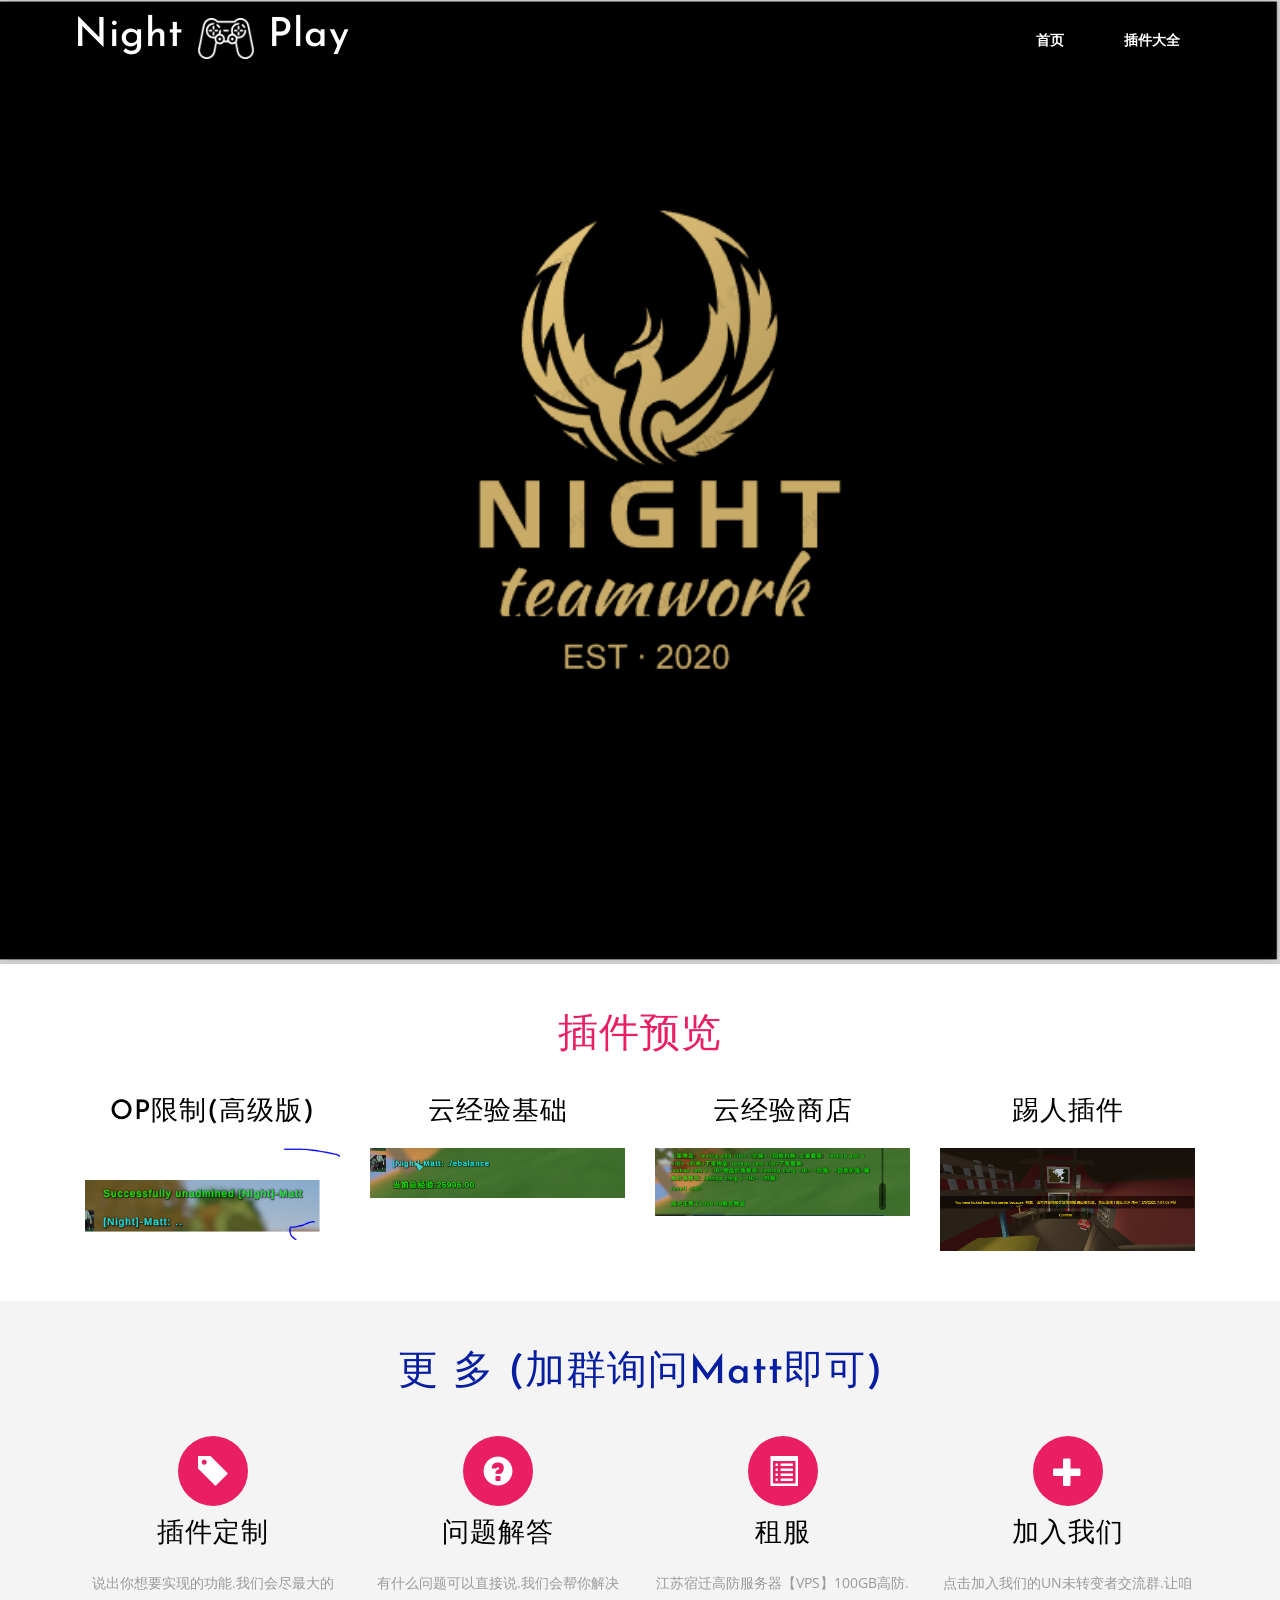
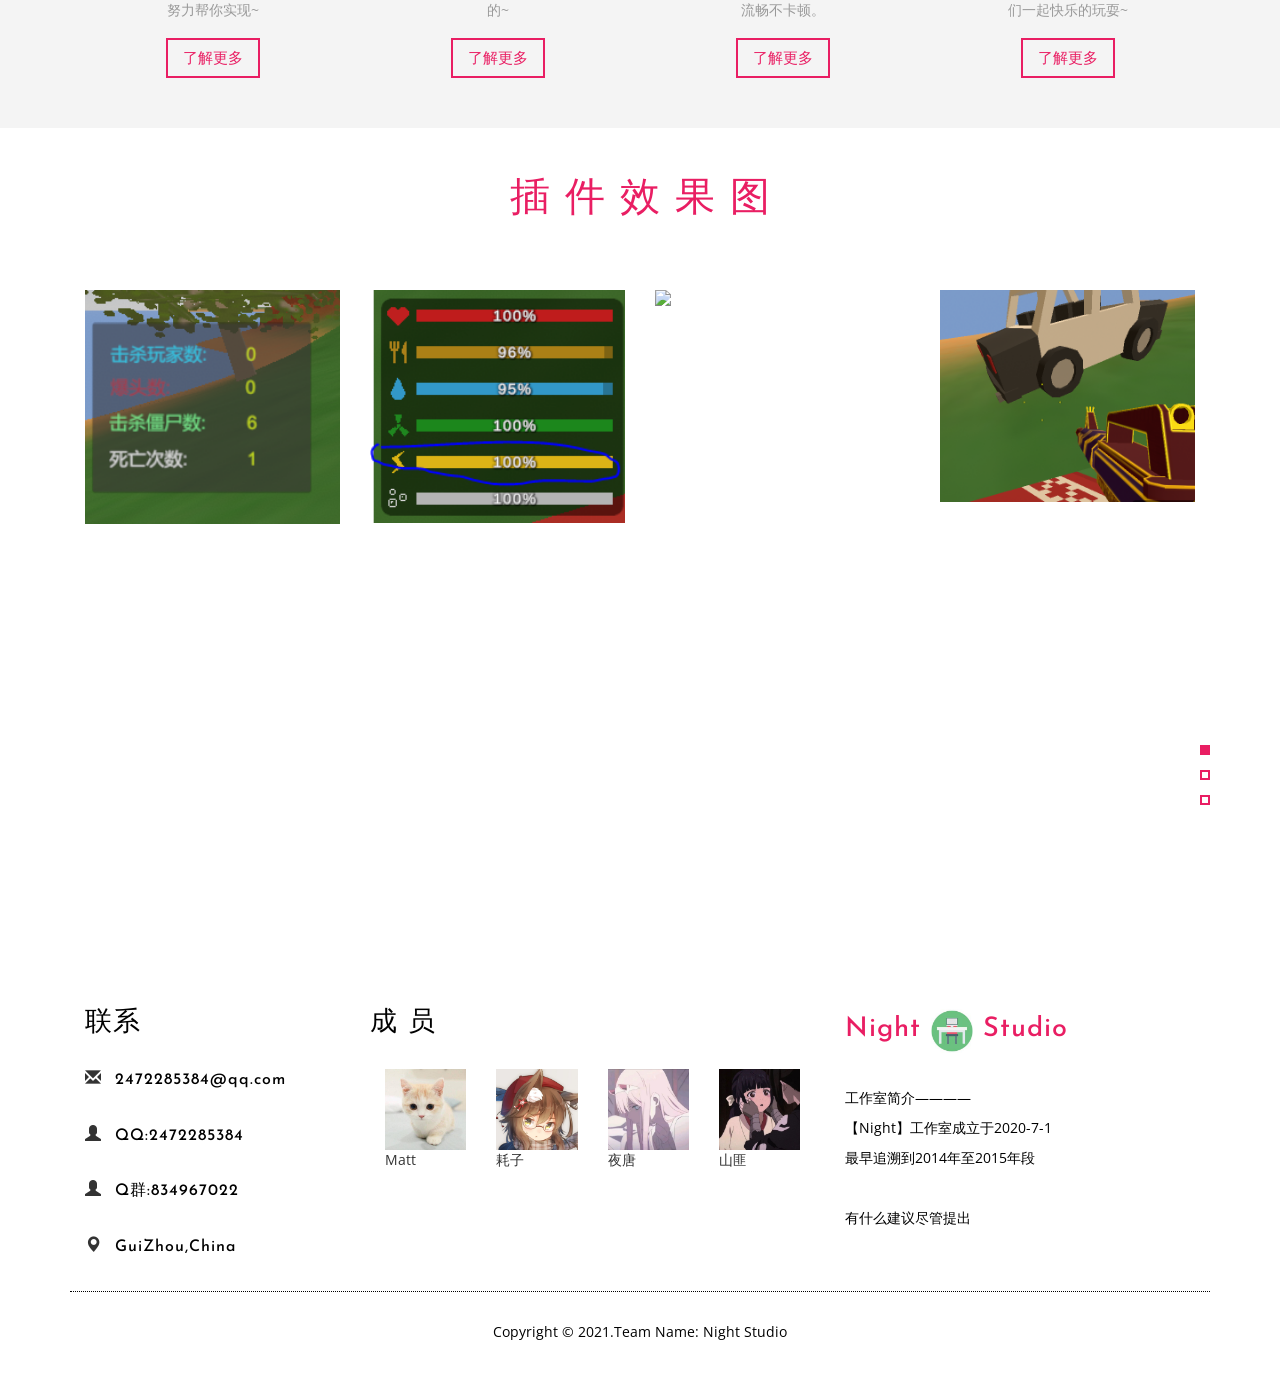
==== commit 050a64f9: "Night Night Plugin Web" ====
--- a/index.html
+++ b/index.html
@@ -1,12 +1,13 @@
 ﻿<!DOCTYPE html>
 <html lang="en">
 <head>
-<title>Index</title>
+<title>Night Play</title>
 <meta name="viewport" content="width=device-width, initial-scale=1">
 <meta http-equiv="Content-Type" content="text/html; charset=utf-8" />
 <meta name="keywords" content="Kids Video Game Responsive web template, Bootstrap Web Templates, Flat Web Templates, Android Compatible web template, 
 Smartphone Compatible web template, free webdesigns for Nokia, Samsung, LG, SonyEricsson, Motorola web design" />
 <script type="application/x-javascript"> addEventListener("load", function() { setTimeout(hideURLbar, 0); }, false); function hideURLbar(){ window.scrollTo(0,1); } </script>
+<link rel="shortcut icon" href="images/icon.ico" >
 <!-- css -->
 <link href="css/bootstrap.css" rel="stylesheet" type="text/css" media="all" />
 <link rel="stylesheet" href="css/flexslider.css" type="text/css" media="screen" property="" />
@@ -40,9 +41,7 @@
 				<div id="navbar" class="navbar-collapse collapse">
 					<ul class="nav navbar-nav navbar-right">
 						<li class="hover-effect"><a href="index.html">首页</a></li>
-						<li class="hover-effect"><a href="about.html">关于我们</a></li>
-						<li class="hover-effect"><a href="plugins.html">插件</a></li>
-						<li class="hover-effect"><a href="contact.html">联系</a></li>
+						<li class="hover-effect"><a href="plugins.html">插件大全</a></li>
 					</ul>
 				</div>
 
@@ -85,25 +84,25 @@
 				<li>
 					<div class="trend-grid">
 						<h4>OP限制(高级版)</h4>
-						<img src="images/tg1.jpg" alt=" " class="img-responsive" />
+						<img src="images/OP限制.PNG" alt=" " class="img-responsive" />
 					</div>
 				</li>
 				<li>
 					<div class="trend-grid">
 						<h4>云经验基础</h4>
-						<img src="images/tg2.jpg" alt=" " class="img-responsive" />
+						<img src="images/云经验.PNG" alt=" " class="img-responsive" />
 					</div>
 				</li>
 				<li>
 					<div class="trend-grid">
 						<h4>云经验商店</h4>
-						<img src="images/tg3.jpg" alt=" " class="img-responsive" />
+						<img src="images/云经验商店.PNG" alt=" " class="img-responsive" />
 					</div>
 				</li>
 				<li>
 					<div class="trend-grid">
 						<h4>踢人插件</h4>
-						<img src="images/tg4.jpg" alt=" " class="img-responsive" />
+						<img src="images/踢人插件.PNG" alt=" " class="img-responsive" />
 					</div>
 				</li>
 			</ul>
@@ -142,30 +141,30 @@
 <!-- services-->
 <div class="services-agileits-w3layouts">
 	<div class="container">
-		<h3>更 多</h3>
+		<h3>更 多 (加群询问Matt即可)</h3>
 		<div class="col-md-3 service-grid-agileits service-grid-agileits-top">
 			<span class="glyphicon glyphicon-tag" aria-hidden="true"></span>
 			<h4>插件定制</h4>
 			<p>说出你想要实现的功能.我们会尽最大的努力帮你实现~</p>
-			<a href="plugins.html">阅读更多</a>
+			<a href="https://qm.qq.com/cgi-bin/qm/qr?k=TEPs8LHBoANxd_aYpgHclFI5sTnEXxbr&jump_from=webapi">了解更多</a>
 		</div>
 		<div class="col-md-3 service-grid-agileits">
 			<span class="glyphicon glyphicon-question-sign" aria-hidden="true"></span>
 			<h4>问题解答</h4>
 			<p>有什么问题可以直接说.我们会帮你解决的~</p>
-			<a href="plugins.html">阅读更多</a>
+			<a href="https://qm.qq.com/cgi-bin/qm/qr?k=TEPs8LHBoANxd_aYpgHclFI5sTnEXxbr&jump_from=webapi">了解更多</a>
 		</div>
 		<div class="col-md-3 service-grid-agileits service-grid-agileits-bottom">
 			<span class="glyphicon glyphicon-list-alt" aria-hidden="true"></span>
 			<h4>租服</h4>
 			<p>江苏宿迁高防服务器【VPS】100GB高防.流畅不卡顿。</p>
-			<a href="plugins.html">阅读更多</a>
+			<a href="https://qm.qq.com/cgi-bin/qm/qr?k=TEPs8LHBoANxd_aYpgHclFI5sTnEXxbr&jump_from=webapi">了解更多</a>
 		</div>
 		<div class="col-md-3 service-grid-agileits service-grid-agileits-bottom">
 			<span class="glyphicon glyphicon-plus" aria-hidden="true"></span>
 			<h4>加入我们</h4>
 			<p>点击加入我们的UN未转变者交流群.让咱们一起快乐的玩耍~</p>
-			<a href="plugins.html">阅读更多</a>
+			<a href="https://qm.qq.com/cgi-bin/qm/qr?k=TEPs8LHBoANxd_aYpgHclFI5sTnEXxbr&jump_from=webapi">了解更多</a>
 		</div>
 		<div class="clearfix"></div>
 	</div>
@@ -177,28 +176,28 @@
 	<div class="container">
 		<h3>插 件 效 果 图</h3>
 		<div class="col-md-3 new-grid-w3l view view-eighth">
-			<img src="images/ng1.jpg" alt=" " />
+			<img src="images/击杀UI.PNG" alt=" " />
 			<div class="mask">
 				<a href="plugins.html"><h4>点击</h4></a>
 				<p>了解插件详情</p>
 			</div>
 		</div>
 		<div class="col-md-3 new-grid-w3l view view-eighth">
-			<img src="images/ng2.jpg" alt=" " />
+			<img src="images/无限体力.PNG	" alt=" " />
 			<div class="mask">
 				<a href="plugins.html"><h4>点击</h4></a>
 				<p>了解插件详情</p>
 			</div>
 		</div>
 		<div class="col-md-3 new-grid-w3l view view-eighth">
-			<img src="images/ng3.jpg" alt=" " />
+			<img src="images/无限子弹.PNG" alt=" " />
 			<div class="mask">
 				<a href="plugins.html"><h4>点击</h4></a>
 				<p>了解插件详情</p>
 			</div>
 		</div>
 		<div class="col-md-3 new-grid-w3l view view-eighth">
-			<img src="images/ng4.jpg" alt=" " />
+			<img src="images/载具无敌.PNG" alt=" " />
 			<div class="mask">
 				<a href="plugins.html"><h4>点击</h4></a>
 				<p>了解插件详情</p>
@@ -284,16 +283,20 @@
 		<div class="col-md-5 footer-middle-w3">
 			<h4>成  员</h4>
 			<div class="col-md-3 img-w3-agile">
-				<a href="plugins.html"><img src="images/ng1.jpg" alt=" " /></a>
+				<a><img src="images/ng1.jpg" alt=" " /></a>
+				<p>Matt</p>
 			</div>
 			<div class="col-md-3 img-w3-agile">
-				<a href="plugins.html"><img src="images/ng2.jpg" alt=" " /></a>
+				<a><img src="images/ng2.jpg" alt=" " /></a>
+				<p>耗子</p>
 			</div>
 			<div class="col-md-3 img-w3-agile">
-				<a href="plugins.html"><img src="images/ng3.jpg" alt=" " /></a>
+				<a><img src="images/ng3.jpg" alt=" " /></a>
+				<p>夜唐</p>
 			</div>
 			<div class="col-md-3 img-w3-agile">
-				<a href="plugins.html"><img src="images/ng4.jpg" alt=" " /></a>
+				<a><img src="images/ng4.jpg" alt=" " /></a>
+				<p>山匪</p>
 			</div>
 			<div class="clearfix"></div>
 		</div>
--- a/css/style.css
+++ b/css/style.css
@@ -467,7 +467,7 @@
 
 /*-- services bottom --*/
 .services-bottom-w3-agileits{
-	background:url(../images/sbbg.jpg) no-repeat 0px 0px;
+	background:url(../images/UNback.jpg) no-repeat 0px 0px;
 	background-size:cover;
 	background-attachment:fixed;
 	-webkit-background-size:cover;
